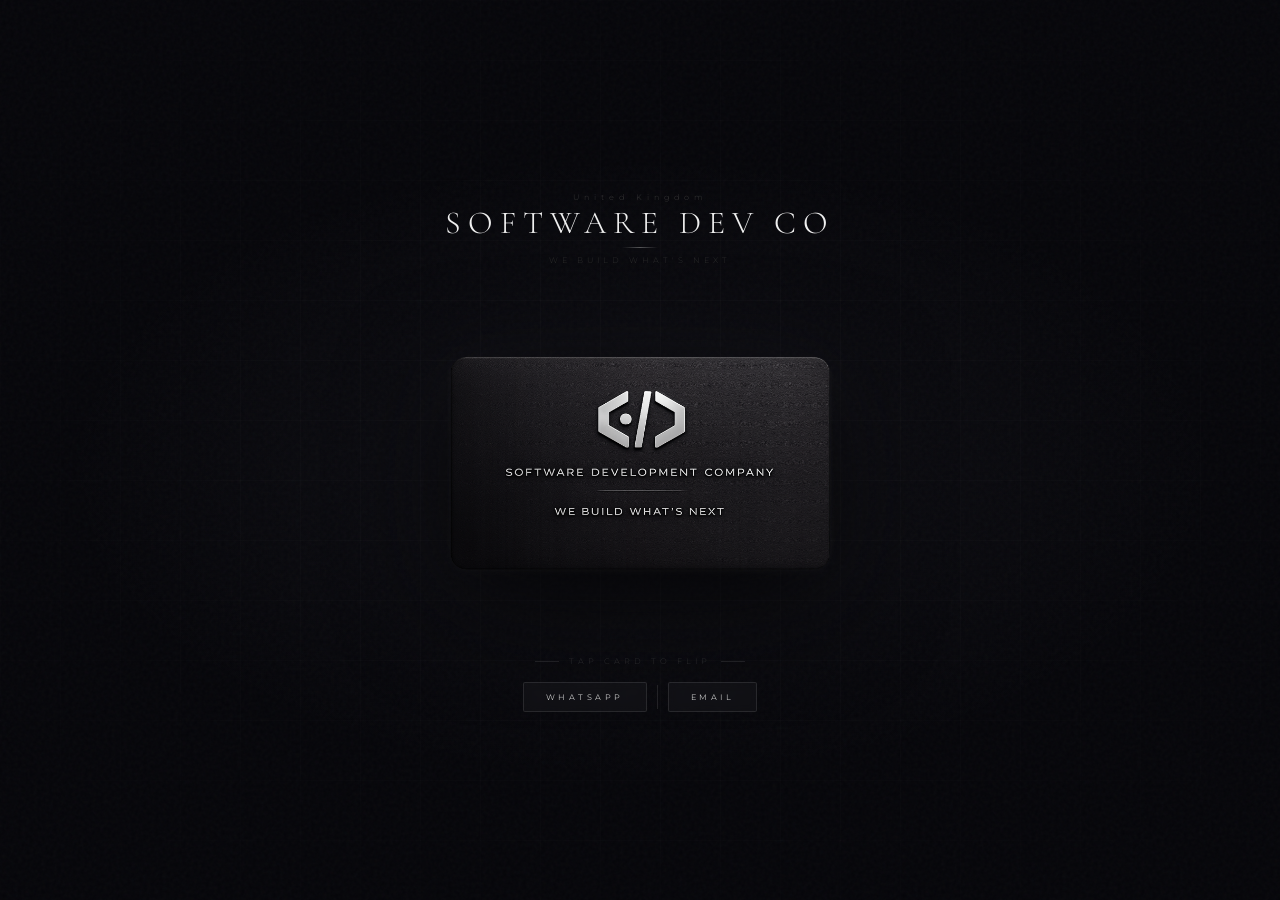
==== index.html @ ce8a11e7 "amending favicon logo" ====
<!DOCTYPE html>
<html lang="en">
<head>
<meta charset="UTF-8">
<meta name="viewport" content="width=device-width, initial-scale=1.0">
<title>Software Development Company — Luiz Pureza</title>
<link rel="icon" type="image/png" href="[data-uri]">
<link rel="preconnect" href="https://fonts.googleapis.com">
<link href="https://fonts.googleapis.com/css2?family=Cormorant+Garamond:wght@300;400;500&family=Montserrat:wght@200;300;400;500&display=swap" rel="stylesheet">

<style>
*{
  margin:0;
  padding:0;
  box-sizing:border-box;
}

:root{
  --silver:#c8c8c8;
  --silver-bright:#efefef;
  --bg:#06060a;
}

html,body{
  height:100%;
  background:var(--bg);
  color:white;
  font-family:'Montserrat',sans-serif;
  overflow:hidden;
}

body::before{
  content:'';
  position:fixed;
  inset:0;
  background-image:url("data:image/svg+xml,%3Csvg viewBox='0 0 256 256' xmlns='http://www.w3.org/2000/svg'%3E%3Cfilter id='n'%3E%3CfeTurbulence type='fractalNoise' baseFrequency='0.9' numOctaves='4' stitchTiles='stitch'/%3E%3C/filter%3E%3Crect width='100%25' height='100%25' filter='url(%23n)' opacity='1'/%3E%3C/svg%3E");
  opacity:0.032;
  pointer-events:none;
  z-index:0;
}

body::after{
  content:'';
  position:fixed;
  inset:0;
  background:radial-gradient(ellipse 65% 50% at 50% 52%, rgba(180,180,200,0.05) 0%, transparent 70%);
  pointer-events:none;
  z-index:0;
}

.grid{
  position:fixed;
  inset:0;
  z-index:0;
  background-image:
    linear-gradient(rgba(255,255,255,0.02) 1px,transparent 1px),
    linear-gradient(90deg,rgba(255,255,255,0.02) 1px,transparent 1px);
  background-size:60px 60px;
  mask-image:radial-gradient(ellipse 75% 75% at 50% 50%,black 20%,transparent 100%);
}

.wrap{
  position:relative;
  z-index:1;
  height:100vh;
  display:flex;
  flex-direction:column;
  align-items:center;
  justify-content:center;
  padding:20px 20px 16px;
}

.brand{
  display:flex;
  flex-direction:column;
  align-items:center;
  gap:5px;
  margin-bottom:18px;
}

.brand-eyebrow{
  font-size:8px;
  letter-spacing:5px;
  color:#383838;
  font-weight:300;
}

.brand-name{
  font-family:'Cormorant Garamond',serif;
  font-size:clamp(20px,3vw,32px);
  font-weight:300;
  letter-spacing:7px;
  color:var(--silver-bright);
  line-height:1;
}

.brand-rule{
  width:36px;
  height:1px;
  background:linear-gradient(90deg,transparent,rgba(200,200,200,0.4),transparent);
  margin:3px 0;
}

.brand-tagline{
  font-size:7.5px;
  letter-spacing:4px;
  color:#2e2e2e;
  font-weight:300;
}

.scene{
  width:min(86vw,540px);
  aspect-ratio:1.586/1;
  position:relative;
}

.card{
  position:relative;
  width:100%;
  height:100%;
  cursor:pointer;
  filter:drop-shadow(0 28px 55px rgba(0,0,0,.85)) drop-shadow(0 0 35px rgba(160,160,180,.06));
}

.card img{
  width:100%;
  height:100%;
  object-fit:contain;
  display:block;
  border-radius:22px;
}

.overlay{
  position:absolute;
  inset:0;
  z-index:5;
  display:none;
}

.overlay.active{
  display:block;
}

.tap{
  position:absolute;
  display:block;
  border-radius:6px;
}

.tap-phone{left:19%;top:37%;width:32%;height:10%;}
.tap-email{left:19%;top:48%;width:40%;height:10%;}
.tap-save{left:19%;top:68%;width:44%;height:11%;}

.hint{
  display:flex;
  align-items:center;
  gap:10px;
  margin-top:14px;
  opacity:0.45;
}

.hint-line{
  width:24px;
  height:1px;
  background:rgba(255,255,255,0.2);
}

.hint-text{
  font-size:7.5px;
  letter-spacing:4px;
  color:#555;
  font-weight:300;
}

.cta-row{
  display:flex;
  align-items:center;
  gap:10px;
  margin-top:16px;
}

.cta{
  display:inline-flex;
  align-items:center;
  gap:7px;
  padding:9px 22px;
  border:1px solid rgba(255,255,255,0.1);
  border-radius:2px;
  font-size:8px;
  letter-spacing:3.5px;
  color:var(--silver);
  text-decoration:none;
  font-weight:400;
  background:rgba(255,255,255,0.03);
  transition:all .3s ease;
  backdrop-filter:blur(4px);
  white-space:nowrap;
}

.cta-divider{
  width:1px;
  height:24px;
  background:rgba(255,255,255,0.1);
}

@media(max-width:480px){
  .brand-name{font-size:18px;letter-spacing:5px;}
  .brand{margin-bottom:12px;}
  .scene{width:94vw;}
  .hint,.cta-row{margin-top:10px;}
  .cta{padding:8px 15px;font-size:7.5px;}
}
</style>
</head>
<body>

<div class="grid"></div>

<div class="wrap">

  <div class="brand">
    <span class="brand-eyebrow">United Kingdom</span>
    <h1 class="brand-name">SOFTWARE DEV CO</h1>
    <div class="brand-rule"></div>
    <span class="brand-tagline">WE BUILD WHAT'S NEXT</span>
  </div>

  <div class="scene">
    <div class="card" id="card">
      <img id="cardImage" src="front.png" alt="Business Card">

      <div class="overlay" id="backOverlay">
        <a class="tap tap-phone" href="https://wa.me/447375074911" target="_blank" aria-label="WhatsApp"></a>
        <a class="tap tap-email" href="mailto:contact@softwaredevco.co.uk" aria-label="Email"></a>
        <a class="tap tap-save" href="softwaredevco.vcf" download aria-label="Save Contact"></a>
      </div>
    </div>
  </div>

  <div class="hint">
    <div class="hint-line"></div>
    <span class="hint-text">TAP CARD TO FLIP</span>
    <div class="hint-line"></div>
  </div>

  <div class="cta-row">
    <a class="cta" href="https://wa.me/447375074911" target="_blank">WHATSAPP</a>
    <div class="cta-divider"></div>
    <a class="cta" href="mailto:contact@softwaredevco.co.uk">EMAIL</a>
  </div>

</div>

<script>
const card = document.getElementById("card");
const cardImage = document.getElementById("cardImage");
const backOverlay = document.getElementById("backOverlay");

let showingFront = true;

card.addEventListener("click", function(e) {
  if (e.target.tagName.toLowerCase() === "a") return;

  if (showingFront) {
    cardImage.src = "back.png";
    backOverlay.classList.add("active");
    showingFront = false;
  } else {
    cardImage.src = "front.png";
    backOverlay.classList.remove("active");
    showingFront = true;
  }
});
</script>

</body>
</html>
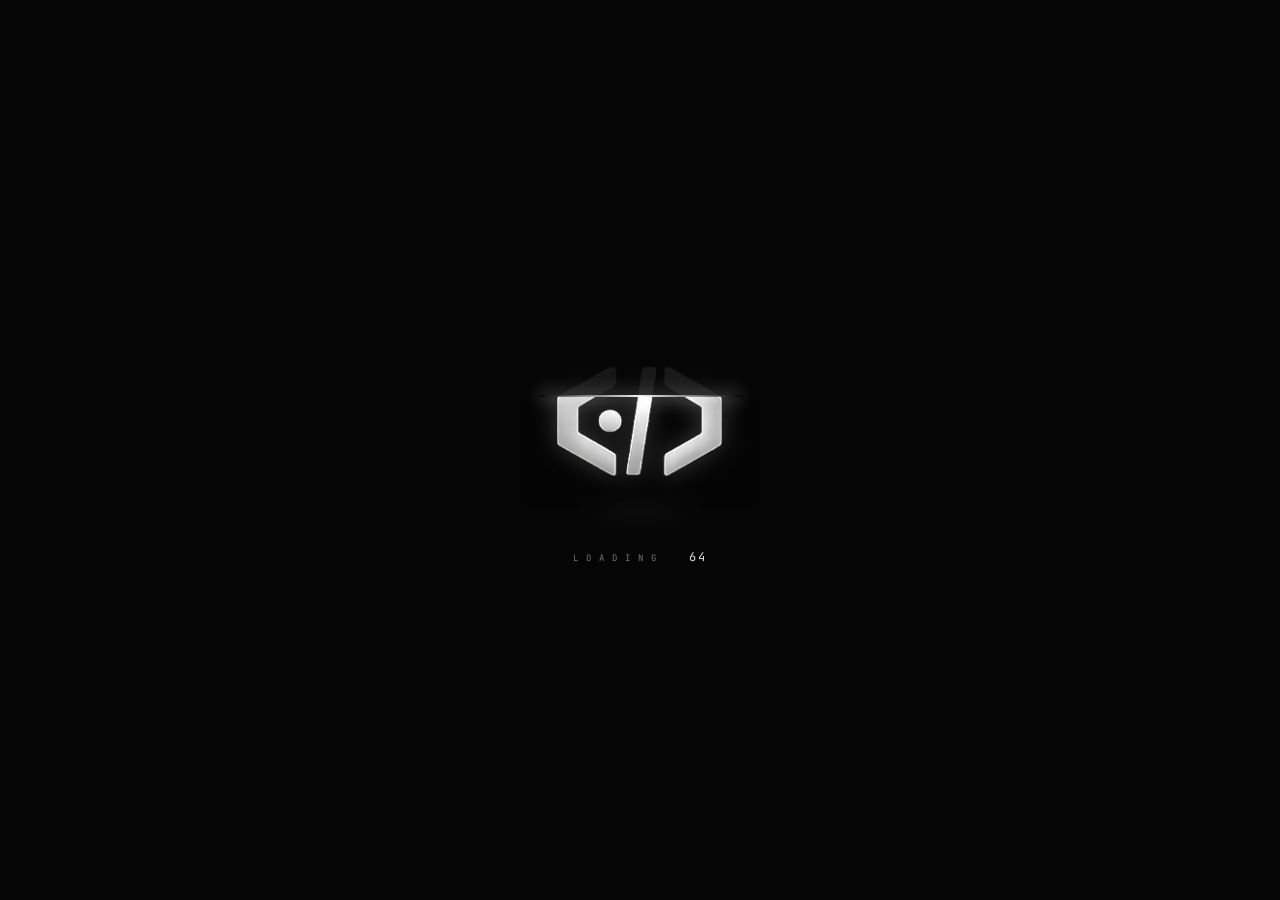
==== commit 246fec40: "removing name from top tittle" ====
--- a/index.html
+++ b/index.html
@@ -1,277 +1,104 @@
 <!DOCTYPE html>
 <html lang="en">
 <head>
-<meta charset="UTF-8">
-<meta name="viewport" content="width=device-width, initial-scale=1.0">
-<title>Software Development Company — Luiz Pureza</title>
-<link rel="icon" type="image/png" href="[data-uri]">
-<link rel="preconnect" href="https://fonts.googleapis.com">
-<link href="https://fonts.googleapis.com/css2?family=Cormorant+Garamond:wght@300;400;500&family=Montserrat:wght@200;300;400;500&display=swap" rel="stylesheet">
+  <meta charset="UTF-8" />
+  <meta name="viewport" content="width=device-width, initial-scale=1.0" />
+  <title>SoftwareDevCo — We Build What's Next</title>
+  <meta name="description" content="SoftwareDevCo is a software development studio in Havant, UK crafting web platforms, mobile apps and AI-driven products." />
 
-<style>
-*{
-  margin:0;
-  padding:0;
-  box-sizing:border-box;
-}
+  <link rel="icon" type="image/png" href="assets/logo.png" />
 
-:root{
-  --silver:#c8c8c8;
-  --silver-bright:#efefef;
-  --bg:#06060a;
-}
+  <link rel="preconnect" href="https://fonts.googleapis.com" />
+  <link rel="preconnect" href="https://fonts.gstatic.com" crossorigin />
+  <link href="https://fonts.googleapis.com/css2?family=Space+Grotesk:wght@400;500;700&family=JetBrains+Mono:wght@400;500&display=swap" rel="stylesheet" />
 
-html,body{
-  height:100%;
-  background:var(--bg);
-  color:white;
-  font-family:'Montserrat',sans-serif;
-  overflow:hidden;
-}
+  <link rel="stylesheet" href="css/style.css" />
+  <link rel="stylesheet" href="css/loader.css" />
+  <link rel="stylesheet" href="css/navigation.css" />
+  <link rel="stylesheet" href="css/responsive.css" />
+</head>
 
-body::before{
-  content:'';
-  position:fixed;
-  inset:0;
-  background-image:url("data:image/svg+xml,%3Csvg viewBox='0 0 256 256' xmlns='http://www.w3.org/2000/svg'%3E%3Cfilter id='n'%3E%3CfeTurbulence type='fractalNoise' baseFrequency='0.9' numOctaves='4' stitchTiles='stitch'/%3E%3C/filter%3E%3Crect width='100%25' height='100%25' filter='url(%23n)' opacity='1'/%3E%3C/svg%3E");
-  opacity:0.032;
-  pointer-events:none;
-  z-index:0;
-}
+<body class="is-loading">
 
-body::after{
-  content:'';
-  position:fixed;
-  inset:0;
-  background:radial-gradient(ellipse 65% 50% at 50% 52%, rgba(180,180,200,0.05) 0%, transparent 70%);
-  pointer-events:none;
-  z-index:0;
-}
+  <!-- ============ LOADER ============ -->
+  <div class="loader" id="loader" aria-hidden="true">
+    <div class="loader-center">
+      <div class="logo-loader">
+        <img src="assets/logo.png" class="logo-dim" alt="" />
 
-.grid{
-  position:fixed;
-  inset:0;
-  z-index:0;
-  background-image:
-    linear-gradient(rgba(255,255,255,0.02) 1px,transparent 1px),
-    linear-gradient(90deg,rgba(255,255,255,0.02) 1px,transparent 1px);
-  background-size:60px 60px;
-  mask-image:radial-gradient(ellipse 75% 75% at 50% 50%,black 20%,transparent 100%);
-}
+        <div class="logo-fill" id="logoFill">
+          <img src="assets/logo.png" class="logo-bright" alt="" />
+        </div>
 
-.wrap{
-  position:relative;
-  z-index:1;
-  height:100vh;
-  display:flex;
-  flex-direction:column;
-  align-items:center;
-  justify-content:center;
-  padding:20px 20px 16px;
-}
+        <div class="charge-light" id="chargeLight"></div>
+      </div>
 
-.brand{
-  display:flex;
-  flex-direction:column;
-  align-items:center;
-  gap:5px;
-  margin-bottom:18px;
-}
-
-.brand-eyebrow{
-  font-size:8px;
-  letter-spacing:5px;
-  color:#383838;
-  font-weight:300;
-}
-
-.brand-name{
-  font-family:'Cormorant Garamond',serif;
-  font-size:clamp(20px,3vw,32px);
-  font-weight:300;
-  letter-spacing:7px;
-  color:var(--silver-bright);
-  line-height:1;
-}
-
-.brand-rule{
-  width:36px;
-  height:1px;
-  background:linear-gradient(90deg,transparent,rgba(200,200,200,0.4),transparent);
-  margin:3px 0;
-}
-
-.brand-tagline{
-  font-size:7.5px;
-  letter-spacing:4px;
-  color:#2e2e2e;
-  font-weight:300;
-}
-
-.scene{
-  width:min(86vw,540px);
-  aspect-ratio:1.586/1;
-  position:relative;
-}
-
-.card{
-  position:relative;
-  width:100%;
-  height:100%;
-  cursor:pointer;
-  filter:drop-shadow(0 28px 55px rgba(0,0,0,.85)) drop-shadow(0 0 35px rgba(160,160,180,.06));
-}
-
-.card img{
-  width:100%;
-  height:100%;
-  object-fit:contain;
-  display:block;
-  border-radius:22px;
-}
-
-.overlay{
-  position:absolute;
-  inset:0;
-  z-index:5;
-  display:none;
-}
-
-.overlay.active{
-  display:block;
-}
-
-.tap{
-  position:absolute;
-  display:block;
-  border-radius:6px;
-}
-
-.tap-phone{left:19%;top:37%;width:32%;height:10%;}
-.tap-email{left:19%;top:48%;width:40%;height:10%;}
-.tap-save{left:19%;top:68%;width:44%;height:11%;}
-
-.hint{
-  display:flex;
-  align-items:center;
-  gap:10px;
-  margin-top:14px;
-  opacity:0.45;
-}
-
-.hint-line{
-  width:24px;
-  height:1px;
-  background:rgba(255,255,255,0.2);
-}
-
-.hint-text{
-  font-size:7.5px;
-  letter-spacing:4px;
-  color:#555;
-  font-weight:300;
-}
-
-.cta-row{
-  display:flex;
-  align-items:center;
-  gap:10px;
-  margin-top:16px;
-}
-
-.cta{
-  display:inline-flex;
-  align-items:center;
-  gap:7px;
-  padding:9px 22px;
-  border:1px solid rgba(255,255,255,0.1);
-  border-radius:2px;
-  font-size:8px;
-  letter-spacing:3.5px;
-  color:var(--silver);
-  text-decoration:none;
-  font-weight:400;
-  background:rgba(255,255,255,0.03);
-  transition:all .3s ease;
-  backdrop-filter:blur(4px);
-  white-space:nowrap;
-}
-
-.cta-divider{
-  width:1px;
-  height:24px;
-  background:rgba(255,255,255,0.1);
-}
-
-@media(max-width:480px){
-  .brand-name{font-size:18px;letter-spacing:5px;}
-  .brand{margin-bottom:12px;}
-  .scene{width:94vw;}
-  .hint,.cta-row{margin-top:10px;}
-  .cta{padding:8px 15px;font-size:7.5px;}
-}
-</style>
-</head>
-<body>
-
-<div class="grid"></div>
-
-<div class="wrap">
-
-  <div class="brand">
-    <span class="brand-eyebrow">United Kingdom</span>
-    <h1 class="brand-name">SOFTWARE DEV CO</h1>
-    <div class="brand-rule"></div>
-    <span class="brand-tagline">WE BUILD WHAT'S NEXT</span>
-  </div>
-
-  <div class="scene">
-    <div class="card" id="card">
-      <img id="cardImage" src="front.png" alt="Business Card">
-
-      <div class="overlay" id="backOverlay">
-        <a class="tap tap-phone" href="https://wa.me/447375074911" target="_blank" aria-label="WhatsApp"></a>
-        <a class="tap tap-email" href="mailto:contact@softwaredevco.co.uk" aria-label="Email"></a>
-        <a class="tap tap-save" href="softwaredevco.vcf" download aria-label="Save Contact"></a>
+      <div class="loader-meta">
+        <span class="loading-text">LOADING</span>
+        <span class="loading-count" id="loadingCount">00</span>
       </div>
     </div>
   </div>
 
-  <div class="hint">
-    <div class="hint-line"></div>
-    <span class="hint-text">TAP CARD TO FLIP</span>
-    <div class="hint-line"></div>
-  </div>
+  <!-- ============ NAVIGATION ============ -->
+  <header class="top-nav">
+    <nav class="nav-left">
+      <a href="#">Our Company</a>
+      <a href="#">Expertise</a>
+    </nav>
 
-  <div class="cta-row">
-    <a class="cta" href="https://wa.me/447375074911" target="_blank">WHATSAPP</a>
-    <div class="cta-divider"></div>
-    <a class="cta" href="mailto:contact@softwaredevco.co.uk">EMAIL</a>
-  </div>
+    <a href="#" class="center-logo" aria-label="SoftwareDevCo home">
+      <img src="assets/logo.png" alt="SoftwareDevCo logo" />
+    </a>
 
-</div>
+    <nav class="nav-right">
+      <a href="#">About</a>
+      <a href="#" class="start-project">Start a Project <span aria-hidden="true">&#8599;</span></a>
+    </nav>
+  </header>
 
-<script>
-const card = document.getElementById("card");
-const cardImage = document.getElementById("cardImage");
-const backOverlay = document.getElementById("backOverlay");
+  <!-- ============ HERO ============ -->
+  <main class="hero">
+    <div class="grid-lines" aria-hidden="true"></div>
+    <div class="curve curve-one" aria-hidden="true"></div>
+    <div class="curve curve-two" aria-hidden="true"></div>
 
-let showingFront = true;
+    <div class="hero-inner">
+      <p class="hero-eyebrow reveal" style="--d: 0s">
+        Software Development Company &mdash; Havant, UK
+      </p>
 
-card.addEventListener("click", function(e) {
-  if (e.target.tagName.toLowerCase() === "a") return;
+      <h1 class="hero-title">
+        <span class="line reveal" style="--d: 0.08s">We build</span>
+        <span class="line reveal" style="--d: 0.18s">
+          <span class="rotator" id="rotator">
+            <span class="rotator-word is-active">what's next.</span>
+            <span class="rotator-word">web platforms.</span>
+            <span class="rotator-word">mobile apps.</span>
+            <span class="rotator-word">AI solutions.</span>
+          </span>
+        </span>
+      </h1>
 
-  if (showingFront) {
-    cardImage.src = "back.png";
-    backOverlay.classList.add("active");
-    showingFront = false;
-  } else {
-    cardImage.src = "front.png";
-    backOverlay.classList.remove("active");
-    showingFront = true;
-  }
-});
-</script>
+      <p class="hero-sub reveal" style="--d: 0.3s">
+        SoftwareDevCo partners with startups and growing businesses to design,
+        engineer and ship digital products &mdash; from first prototype to production.
+      </p>
 
+      <div class="hero-actions reveal" style="--d: 0.42s">
+        <a href="mailto:contact@softwaredevco.co.uk" class="btn-primary">
+          Start a project <span aria-hidden="true">&#8599;</span>
+        </a>
+        <a href="#" class="btn-ghost">See our expertise</a>
+      </div>
+    </div>
+
+    <div class="hero-footer reveal" style="--d: 0.55s">
+      <span class="mono-tag">CONTACT@SOFTWAREDEVCO.CO.UK</span>
+      <span class="mono-tag mono-tag-right">HAVANT &middot; UNITED KINGDOM</span>
+    </div>
+  </main>
+
+  <script src="js/main.js"></script>
 </body>
 </html>
--- a/css/style.css
+++ b/css/style.css
@@ -0,0 +1,281 @@
+/* ============================================================
+   SoftwareDevCo — base styles
+   Palette: engineered chrome-on-black, matching the metal cards
+   ============================================================ */
+
+:root {
+  --bg: #050505;
+  --ink: #ededed;
+  --ink-dim: rgba(237, 237, 237, 0.55);
+  --line: rgba(255, 255, 255, 0.12);
+  --chrome-hi: #ffffff;
+  --chrome-mid: #b9bcc2;
+  --chrome-lo: #6f7278;
+
+  --font-display: "Space Grotesk", Arial, sans-serif;
+  --font-mono: "JetBrains Mono", "Courier New", monospace;
+}
+
+* {
+  margin: 0;
+  padding: 0;
+  box-sizing: border-box;
+}
+
+html,
+body {
+  width: 100%;
+  min-height: 100%;
+  background: var(--bg);
+  color: var(--ink);
+  font-family: var(--font-display);
+  overflow-x: hidden;
+}
+
+/* Lock scroll while the loader is up */
+body.is-loading {
+  overflow: hidden;
+}
+
+::selection {
+  background: rgba(255, 255, 255, 0.9);
+  color: #050505;
+}
+
+/* ============ HERO ============ */
+
+.hero {
+  position: relative;
+  width: 100%;
+  min-height: 100vh;
+  min-height: 100svh;
+  background:
+    radial-gradient(1200px 600px at 70% -10%, rgba(255, 255, 255, 0.05), transparent 60%),
+    var(--bg);
+  overflow: hidden;
+  display: flex;
+  align-items: center;
+}
+
+.grid-lines {
+  position: absolute;
+  inset: 0;
+  background-image:
+    linear-gradient(var(--line) 1px, transparent 1px),
+    linear-gradient(90deg, var(--line) 1px, transparent 1px);
+  background-size: 25vw 25vh;
+  opacity: 0.18;
+  -webkit-mask-image: radial-gradient(ellipse at 50% 40%, black 30%, transparent 85%);
+  mask-image: radial-gradient(ellipse at 50% 40%, black 30%, transparent 85%);
+}
+
+.curve {
+  position: absolute;
+  border: 1px solid rgba(255, 255, 255, 0.14);
+  border-radius: 50%;
+  pointer-events: none;
+  opacity: 0.35;
+}
+
+.curve-one {
+  width: 720px;
+  height: 720px;
+  top: -360px;
+  right: -280px;
+}
+
+.curve-two {
+  width: 1100px;
+  height: 1100px;
+  bottom: -720px;
+  right: 230px;
+}
+
+/* ============ HERO CONTENT ============ */
+
+.hero-inner {
+  position: relative;
+  z-index: 5;
+  width: 100%;
+  max-width: 1120px;
+  margin: 0 auto;
+  padding: 140px 54px 120px;
+}
+
+.hero-eyebrow {
+  font-family: var(--font-mono);
+  font-size: 11px;
+  letter-spacing: 4px;
+  text-transform: uppercase;
+  color: var(--ink-dim);
+  margin-bottom: 28px;
+}
+
+.hero-title {
+  font-weight: 700;
+  font-size: clamp(44px, 8.5vw, 108px);
+  line-height: 1.02;
+  letter-spacing: -0.02em;
+  text-transform: none;
+}
+
+.hero-title .line {
+  display: block;
+}
+
+/* Chrome sheen on the headline — echoes the brushed-metal logo */
+.hero-title .line,
+.rotator-word {
+  background: linear-gradient(
+    180deg,
+    var(--chrome-hi) 0%,
+    var(--chrome-mid) 55%,
+    var(--chrome-lo) 100%
+  );
+  -webkit-background-clip: text;
+  background-clip: text;
+  -webkit-text-fill-color: transparent;
+  color: transparent;
+}
+
+/* Rotating word */
+.rotator {
+  position: relative;
+  display: inline-block;
+  vertical-align: top;
+}
+
+.rotator-word {
+  display: inline-block;
+  opacity: 0;
+  transform: translateY(0.35em);
+  transition: opacity 0.5s ease, transform 0.5s cubic-bezier(0.2, 0.7, 0.2, 1);
+  position: absolute;
+  left: 0;
+  top: 0;
+  white-space: nowrap;
+}
+
+.rotator-word.is-active {
+  position: relative;
+  opacity: 1;
+  transform: translateY(0);
+}
+
+.hero-sub {
+  max-width: 560px;
+  margin-top: 34px;
+  font-size: 17px;
+  line-height: 1.65;
+  color: var(--ink-dim);
+}
+
+/* ============ ACTIONS ============ */
+
+.hero-actions {
+  display: flex;
+  align-items: center;
+  gap: 28px;
+  margin-top: 44px;
+  flex-wrap: wrap;
+}
+
+.btn-primary,
+.btn-ghost {
+  font-family: var(--font-display);
+  font-weight: 500;
+  font-size: 13px;
+  letter-spacing: 1.6px;
+  text-transform: uppercase;
+  text-decoration: none;
+  display: inline-flex;
+  align-items: center;
+  gap: 12px;
+}
+
+.btn-primary {
+  color: #050505;
+  background: linear-gradient(180deg, #ffffff, #c9ccd2);
+  padding: 16px 28px;
+  border-radius: 999px;
+  transition: transform 0.3s ease, box-shadow 0.3s ease;
+  box-shadow: 0 0 0 rgba(255, 255, 255, 0);
+}
+
+.btn-primary:hover {
+  transform: translateY(-2px);
+  box-shadow: 0 8px 30px rgba(255, 255, 255, 0.18);
+}
+
+.btn-primary span {
+  transition: transform 0.3s ease;
+}
+
+.btn-primary:hover span {
+  transform: translate(3px, -3px);
+}
+
+.btn-ghost {
+  color: var(--ink);
+  padding: 16px 4px;
+  border-bottom: 1px solid var(--line);
+  transition: border-color 0.3s ease, color 0.3s ease;
+}
+
+.btn-ghost:hover {
+  border-color: rgba(255, 255, 255, 0.6);
+}
+
+/* ============ HERO FOOTER ============ */
+
+.hero-footer {
+  position: absolute;
+  left: 0;
+  right: 0;
+  bottom: 0;
+  z-index: 5;
+  display: flex;
+  justify-content: space-between;
+  padding: 0 54px 34px;
+}
+
+.mono-tag {
+  font-family: var(--font-mono);
+  font-size: 10px;
+  letter-spacing: 3px;
+  color: rgba(255, 255, 255, 0.35);
+}
+
+/* ============ REVEAL ANIMATION (after loader) ============ */
+
+.reveal {
+  opacity: 0;
+  transform: translateY(26px);
+}
+
+body.is-ready .reveal {
+  animation: revealUp 0.9s cubic-bezier(0.2, 0.7, 0.2, 1) forwards;
+  animation-delay: var(--d, 0s);
+}
+
+@keyframes revealUp {
+  to {
+    opacity: 1;
+    transform: translateY(0);
+  }
+}
+
+@media (prefers-reduced-motion: reduce) {
+  .reveal {
+    opacity: 1;
+    transform: none;
+  }
+
+  body.is-ready .reveal {
+    animation: none;
+  }
+
+  .rotator-word {
+    transition: none;
+  }
+}
--- a/css/loader.css
+++ b/css/loader.css
@@ -0,0 +1,197 @@
+/* ============================================================
+   Loader — the logo "charges up" from bottom to top,
+   driven by js/main.js, then the whole screen lifts away.
+   ============================================================ */
+
+.loader {
+  position: fixed;
+  inset: 0;
+  z-index: 100;
+  background: #050505;
+  display: flex;
+  align-items: center;
+  justify-content: center;
+  transition: transform 0.9s cubic-bezier(0.77, 0, 0.18, 1);
+  will-change: transform;
+}
+
+/* Exit: the loader wipes upward to reveal the page */
+.loader.is-done {
+  transform: translateY(-100%);
+}
+
+.loader.is-hidden {
+  display: none;
+}
+
+.loader-center {
+  display: flex;
+  align-items: center;
+  justify-content: center;
+  flex-direction: column;
+  transition: transform 0.9s cubic-bezier(0.77, 0, 0.18, 1), opacity 0.5s ease;
+}
+
+/* Content drifts down slightly as the panel lifts — adds depth */
+.loader.is-done .loader-center {
+  transform: translateY(60px);
+  opacity: 0;
+}
+
+/* ============ LOGO ============ */
+
+.logo-loader {
+  position: relative;
+  width: clamp(150px, 18vw, 240px);
+  aspect-ratio: 237 / 180;
+}
+
+.logo-loader img {
+  position: absolute;
+  inset: 0;
+  width: 100%;
+  height: 100%;
+  object-fit: contain;
+  -webkit-user-select: none;
+  user-select: none;
+  pointer-events: none;
+}
+
+/* Dark base logo — the "empty battery" */
+.logo-dim {
+  opacity: 0.16;
+  filter: brightness(0.5) grayscale(1);
+}
+
+/* Bright logo, revealed bottom-to-top via clip-path set from JS */
+.logo-fill {
+  position: absolute;
+  inset: 0;
+  overflow: hidden;
+  clip-path: inset(100% 0 0 0);
+  will-change: clip-path;
+}
+
+.logo-bright {
+  filter:
+    brightness(1.15)
+    contrast(1.08)
+    drop-shadow(0 0 12px rgba(255, 255, 255, 0.22))
+    drop-shadow(0 22px 32px rgba(0, 0, 0, 0.9));
+}
+
+/* Fully charged: a quick bright pulse before the reveal */
+.loader.is-charged .logo-bright {
+  animation: chargedPulse 0.55s ease;
+}
+
+@keyframes chargedPulse {
+  0% {
+    filter:
+      brightness(1.15)
+      drop-shadow(0 0 12px rgba(255, 255, 255, 0.22));
+  }
+
+  40% {
+    filter:
+      brightness(1.7)
+      drop-shadow(0 0 34px rgba(255, 255, 255, 0.65));
+  }
+
+  100% {
+    filter:
+      brightness(1.15)
+      drop-shadow(0 0 12px rgba(255, 255, 255, 0.22));
+  }
+}
+
+/* Thin light line riding the top of the charge level (JS-positioned) */
+.charge-light {
+  position: absolute;
+  left: 6%;
+  right: 6%;
+  bottom: 0;
+  height: 2px;
+  background: linear-gradient(
+    90deg,
+    transparent,
+    rgba(255, 255, 255, 0.95),
+    transparent
+  );
+  box-shadow:
+    0 0 16px rgba(255, 255, 255, 0.9),
+    0 0 34px rgba(255, 255, 255, 0.45);
+  opacity: 0;
+  will-change: bottom, opacity;
+}
+
+/* Soft glow under the logo, grows with charge (JS sets --charge) */
+.logo-loader::after {
+  content: "";
+  position: absolute;
+  left: 18%;
+  right: 18%;
+  bottom: -10px;
+  height: 18px;
+  background: radial-gradient(
+    ellipse,
+    rgba(255, 255, 255, 0.25),
+    transparent 70%
+  );
+  filter: blur(12px);
+  opacity: calc(var(--charge, 0) * 0.6);
+}
+
+/* ============ LOADING TEXT + COUNTER ============ */
+
+.loader-meta {
+  display: flex;
+  align-items: baseline;
+  gap: 22px;
+  margin-top: 40px;
+}
+
+.loading-text {
+  font-family: var(--font-mono, monospace);
+  font-size: 9px;
+  letter-spacing: 8px;
+  color: rgba(255, 255, 255, 0.45);
+  animation: loadingPulse 2s ease-in-out infinite;
+}
+
+.loading-count {
+  font-family: var(--font-mono, monospace);
+  font-size: 12px;
+  letter-spacing: 2px;
+  color: rgba(255, 255, 255, 0.85);
+  min-width: 3ch;
+  text-align: right;
+  font-variant-numeric: tabular-nums;
+}
+
+@keyframes loadingPulse {
+  0%, 100% {
+    opacity: 0.35;
+  }
+
+  50% {
+    opacity: 0.85;
+  }
+}
+
+/* ============ REDUCED MOTION ============ */
+
+@media (prefers-reduced-motion: reduce) {
+  .loader {
+    transition: opacity 0.3s ease;
+  }
+
+  .loader.is-done {
+    transform: none;
+    opacity: 0;
+  }
+
+  .loading-text {
+    animation: none;
+  }
+}
--- a/css/navigation.css
+++ b/css/navigation.css
@@ -0,0 +1,105 @@
+/* ============================================================
+   Fixed top navigation
+   ============================================================ */
+
+.top-nav {
+  position: fixed;
+  top: 0;
+  left: 0;
+  width: 100%;
+  height: 82px;
+  z-index: 20;
+  display: grid;
+  grid-template-columns: 1fr auto 1fr;
+  align-items: center;
+  padding: 0 54px;
+
+  /* Hidden until the loader finishes */
+  opacity: 0;
+  transform: translateY(-12px);
+  transition: opacity 0.8s ease 0.15s, transform 0.8s cubic-bezier(0.2, 0.7, 0.2, 1) 0.15s;
+}
+
+body.is-ready .top-nav {
+  opacity: 1;
+  transform: translateY(0);
+}
+
+.nav-left,
+.nav-right {
+  display: flex;
+  align-items: center;
+  gap: 56px;
+}
+
+.nav-right {
+  justify-content: flex-end;
+}
+
+.top-nav a {
+  color: white;
+  text-decoration: none;
+  text-transform: uppercase;
+  font-size: 11px;
+  letter-spacing: 1.7px;
+  font-weight: 700;
+  position: relative;
+  transition: opacity 0.3s ease;
+}
+
+.top-nav a:hover {
+  opacity: 0.7;
+}
+
+/* Underline sweep on hover */
+.nav-left a::after,
+.nav-right a:not(.start-project)::after {
+  content: "";
+  position: absolute;
+  left: 0;
+  bottom: -6px;
+  width: 100%;
+  height: 1px;
+  background: rgba(255, 255, 255, 0.7);
+  transform: scaleX(0);
+  transform-origin: right;
+  transition: transform 0.35s cubic-bezier(0.2, 0.7, 0.2, 1);
+}
+
+.nav-left a:hover::after,
+.nav-right a:not(.start-project):hover::after {
+  transform: scaleX(1);
+  transform-origin: left;
+}
+
+.center-logo img {
+  width: 58px;
+  display: block;
+  transition: transform 0.35s ease, filter 0.35s ease;
+}
+
+.center-logo:hover img {
+  transform: scale(1.06);
+  filter: drop-shadow(0 0 10px rgba(255, 255, 255, 0.35));
+}
+
+.start-project {
+  display: flex;
+  align-items: center;
+  gap: 12px;
+}
+
+.start-project span {
+  transition: transform 0.3s ease;
+}
+
+.start-project:hover span {
+  transform: translate(4px, -4px);
+}
+
+@media (prefers-reduced-motion: reduce) {
+  .top-nav {
+    transition: opacity 0.3s ease;
+    transform: none;
+  }
+}
--- a/css/responsive.css
+++ b/css/responsive.css
@@ -0,0 +1,106 @@
+/* ============================================================
+   Responsive
+   ============================================================ */
+
+@media (max-width: 800px) {
+  .top-nav {
+    height: 72px;
+    padding: 0 20px;
+  }
+
+  .nav-left {
+    gap: 20px;
+  }
+
+  /* Slim the nav down on small screens */
+  .nav-left a:nth-child(2),
+  .nav-right a:first-child {
+    display: none;
+  }
+
+  .top-nav a {
+    font-size: 9px;
+    letter-spacing: 1.1px;
+  }
+
+  .center-logo img {
+    width: 46px;
+  }
+
+  /* Loader */
+  .logo-loader {
+    width: 170px;
+  }
+
+  .loading-text {
+    font-size: 8px;
+    letter-spacing: 6px;
+  }
+
+  .loading-count {
+    font-size: 11px;
+  }
+
+  /* Hero */
+  .hero-inner {
+    padding: 120px 24px 140px;
+  }
+
+  .hero-eyebrow {
+    font-size: 9px;
+    letter-spacing: 3px;
+    margin-bottom: 20px;
+  }
+
+  .hero-sub {
+    font-size: 15px;
+    margin-top: 26px;
+  }
+
+  .hero-actions {
+    gap: 18px;
+    margin-top: 34px;
+  }
+
+  .btn-primary {
+    padding: 14px 22px;
+    font-size: 11px;
+  }
+
+  .btn-ghost {
+    font-size: 11px;
+  }
+
+  .hero-footer {
+    padding: 0 24px 22px;
+    flex-direction: column;
+    gap: 8px;
+  }
+
+  .mono-tag {
+    font-size: 8px;
+    letter-spacing: 2px;
+  }
+
+  .mono-tag-right {
+    text-align: left;
+  }
+
+  .grid-lines {
+    background-size: 33vw 20vh;
+  }
+
+  .curve-one {
+    width: 420px;
+    height: 420px;
+    top: -220px;
+    right: -200px;
+  }
+
+  .curve-two {
+    width: 640px;
+    height: 640px;
+    bottom: -440px;
+    right: -80px;
+  }
+}
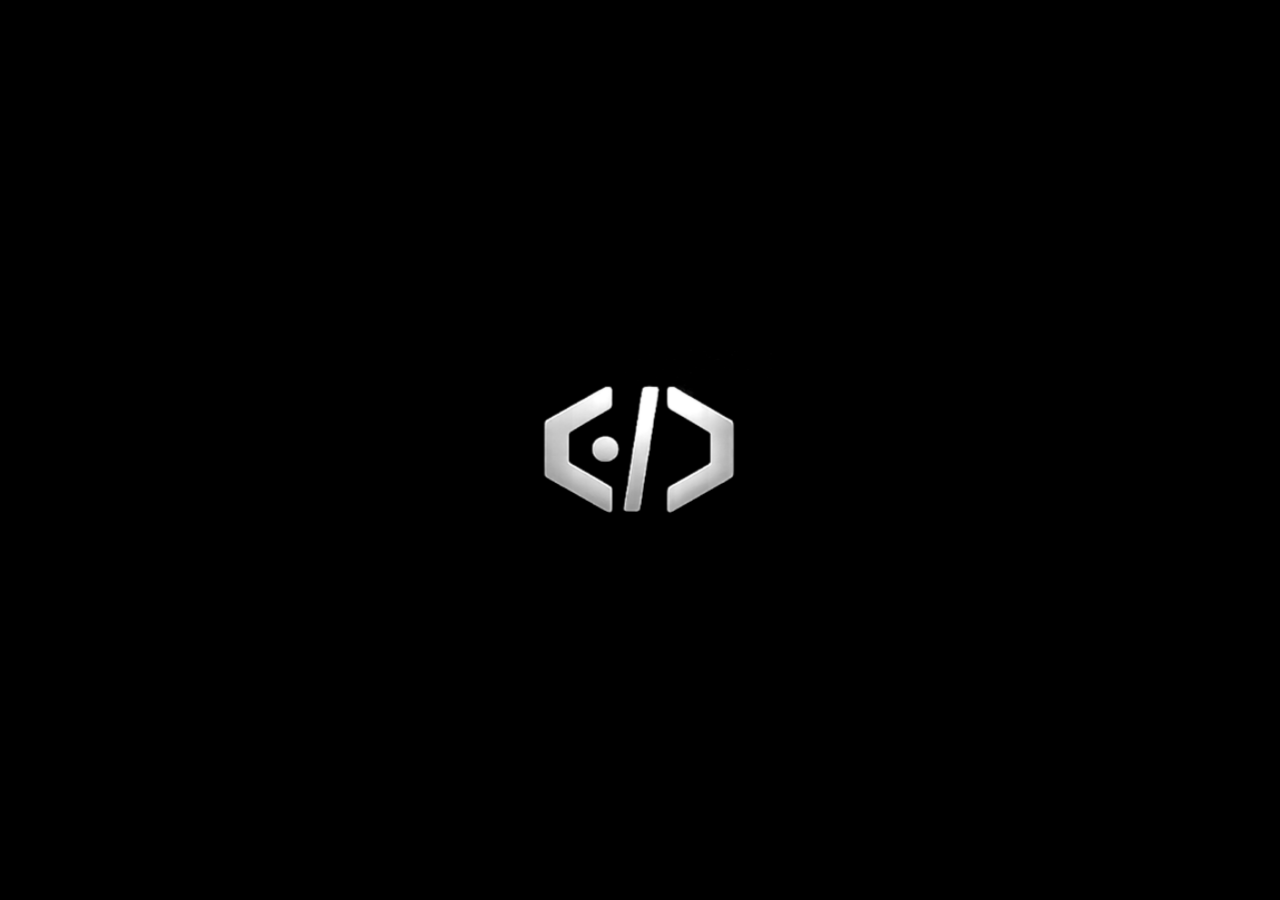
==== commit b534adf2: "logo now loads correctly and landing page appears" ====
--- a/index.html
+++ b/index.html
@@ -1,104 +1,206 @@
 <!DOCTYPE html>
 <html lang="en">
+
 <head>
-  <meta charset="UTF-8" />
-  <meta name="viewport" content="width=device-width, initial-scale=1.0" />
-  <title>SoftwareDevCo — We Build What's Next</title>
-  <meta name="description" content="SoftwareDevCo is a software development studio in Havant, UK crafting web platforms, mobile apps and AI-driven products." />
-
-  <link rel="icon" type="image/png" href="assets/logo.png" />
-
-  <link rel="preconnect" href="https://fonts.googleapis.com" />
-  <link rel="preconnect" href="https://fonts.gstatic.com" crossorigin />
-  <link href="https://fonts.googleapis.com/css2?family=Space+Grotesk:wght@400;500;700&family=JetBrains+Mono:wght@400;500&display=swap" rel="stylesheet" />
-
-  <link rel="stylesheet" href="css/style.css" />
-  <link rel="stylesheet" href="css/loader.css" />
-  <link rel="stylesheet" href="css/navigation.css" />
-  <link rel="stylesheet" href="css/responsive.css" />
+  <meta charset="UTF-8">
+
+  <meta
+    name="viewport"
+    content="width=device-width, initial-scale=1.0"
+  >
+
+  <title>SoftwareDevCo</title>
+
+  <meta
+    name="description"
+    content="SoftwareDevCo builds modern software, automation and digital solutions."
+  >
+
+  <link
+    rel="preconnect"
+    href="https://fonts.googleapis.com"
+  >
+
+  <link
+    rel="preconnect"
+    href="https://fonts.gstatic.com"
+    crossorigin
+  >
+
+  <link
+    href="https://fonts.googleapis.com/css2?family=JetBrains+Mono:wght@400;500&family=Space+Grotesk:wght@400;500;600;700&display=swap"
+    rel="stylesheet"
+  >
+
+  <link rel="stylesheet" href="./css/style.css">
+  <link rel="stylesheet" href="./css/loader.css">
+  <link rel="stylesheet" href="./css/navigation.css">
+  <link rel="stylesheet" href="./css/responsive.css">
 </head>
 
 <body class="is-loading">
 
-  <!-- ============ LOADER ============ -->
-  <div class="loader" id="loader" aria-hidden="true">
-    <div class="loader-center">
-      <div class="logo-loader">
-        <img src="assets/logo.png" class="logo-dim" alt="" />
-
-        <div class="logo-fill" id="logoFill">
-          <img src="assets/logo.png" class="logo-bright" alt="" />
+  <!-- Logo loading screen -->
+  <div
+    class="site-loader"
+    id="loader"
+    aria-label="Loading SoftwareDevCo"
+  >
+
+    <div class="loader-logo-shell">
+
+      <!-- Dark, unpowered logo -->
+      <img
+        src="./assets/logo.png"
+        class="loader-logo loader-logo-base"
+        alt=""
+        aria-hidden="true"
+      >
+
+      <!-- Metallic logo filling internally -->
+      <div class="loader-fill">
+
+        <img
+          src="./assets/logo.png"
+          class="loader-logo loader-logo-metal"
+          alt="SoftwareDevCo"
+        >
+
+      </div>
+
+      <!-- Internal metallic highlight -->
+      <div
+        class="loader-energy"
+        aria-hidden="true"
+      ></div>
+
+    </div>
+
+  </div>
+
+
+  <!-- Main website -->
+  <main class="site" id="site">
+
+    <header class="top-nav">
+
+      <nav
+        class="nav-left"
+        aria-label="Primary navigation"
+      >
+        <a href="#company">Our Company</a>
+        <a href="#expertise">Expertise</a>
+      </nav>
+
+      <a
+        href="#company"
+        class="center-logo"
+        id="navLogo"
+        aria-label="SoftwareDevCo home"
+      >
+        <img
+          src="./assets/logo.png"
+          alt="SoftwareDevCo"
+        >
+      </a>
+
+      <nav
+        class="nav-right"
+        aria-label="Project navigation"
+      >
+        <a
+          href="#start-project"
+          class="start-project"
+        >
+          Start a Project
+          <span aria-hidden="true">↗</span>
+        </a>
+      </nav>
+
+    </header>
+
+
+    <section
+      class="hero"
+      id="company"
+    >
+
+      <div
+        class="grid-lines"
+        aria-hidden="true"
+      ></div>
+
+      <div
+        class="curve curve-one"
+        aria-hidden="true"
+      ></div>
+
+      <div
+        class="curve curve-two"
+        aria-hidden="true"
+      ></div>
+
+      <div class="hero-inner">
+
+        <h1
+          class="hero-title reveal"
+          style="--d: 0.2s;"
+        >
+          <span class="line">Engineering</span>
+          <span class="line">what comes next.</span>
+        </h1>
+
+        <p
+          class="hero-sub reveal"
+          style="--d: 0.35s;"
+        >
+          Modern software, automation and digital solutions engineered
+          for organisations ready to move forward.
+        </p>
+
+        <div
+          class="hero-actions reveal"
+          style="--d: 0.5s;"
+        >
+
+          <a
+            href="#start-project"
+            class="btn-primary"
+          >
+            Start a Project
+            <span aria-hidden="true">↗</span>
+          </a>
+
+          <a
+            href="#expertise"
+            class="btn-ghost"
+          >
+            Our Expertise
+          </a>
+
         </div>
 
-        <div class="charge-light" id="chargeLight"></div>
       </div>
 
-      <div class="loader-meta">
-        <span class="loading-text">LOADING</span>
-        <span class="loading-count" id="loadingCount">00</span>
+      <div
+        class="hero-footer reveal"
+        style="--d: 0.65s;"
+      >
+<!--        <span class="mono-tag">-->
+<!--          Software Development-->
+<!--        </span>-->
+
+        <span class="mono-tag">
+          We Build What's Next
+        </span>
       </div>
-    </div>
-  </div>
-
-  <!-- ============ NAVIGATION ============ -->
-  <header class="top-nav">
-    <nav class="nav-left">
-      <a href="#">Our Company</a>
-      <a href="#">Expertise</a>
-    </nav>
-
-    <a href="#" class="center-logo" aria-label="SoftwareDevCo home">
-      <img src="assets/logo.png" alt="SoftwareDevCo logo" />
-    </a>
-
-    <nav class="nav-right">
-      <a href="#">About</a>
-      <a href="#" class="start-project">Start a Project <span aria-hidden="true">&#8599;</span></a>
-    </nav>
-  </header>
-
-  <!-- ============ HERO ============ -->
-  <main class="hero">
-    <div class="grid-lines" aria-hidden="true"></div>
-    <div class="curve curve-one" aria-hidden="true"></div>
-    <div class="curve curve-two" aria-hidden="true"></div>
-
-    <div class="hero-inner">
-      <p class="hero-eyebrow reveal" style="--d: 0s">
-        Software Development Company &mdash; Havant, UK
-      </p>
-
-      <h1 class="hero-title">
-        <span class="line reveal" style="--d: 0.08s">We build</span>
-        <span class="line reveal" style="--d: 0.18s">
-          <span class="rotator" id="rotator">
-            <span class="rotator-word is-active">what's next.</span>
-            <span class="rotator-word">web platforms.</span>
-            <span class="rotator-word">mobile apps.</span>
-            <span class="rotator-word">AI solutions.</span>
-          </span>
-        </span>
-      </h1>
-
-      <p class="hero-sub reveal" style="--d: 0.3s">
-        SoftwareDevCo partners with startups and growing businesses to design,
-        engineer and ship digital products &mdash; from first prototype to production.
-      </p>
-
-      <div class="hero-actions reveal" style="--d: 0.42s">
-        <a href="mailto:contact@softwaredevco.co.uk" class="btn-primary">
-          Start a project <span aria-hidden="true">&#8599;</span>
-        </a>
-        <a href="#" class="btn-ghost">See our expertise</a>
-      </div>
-    </div>
-
-    <div class="hero-footer reveal" style="--d: 0.55s">
-      <span class="mono-tag">CONTACT@SOFTWAREDEVCO.CO.UK</span>
-      <span class="mono-tag mono-tag-right">HAVANT &middot; UNITED KINGDOM</span>
-    </div>
+
+    </section>
+
   </main>
 
-  <script src="js/main.js"></script>
+  <script src="./js/main.js"></script>
+
 </body>
+
 </html>
--- a/css/loader.css
+++ b/css/loader.css
@@ -1,197 +1,293 @@
 /* ============================================================
-   Loader — the logo "charges up" from bottom to top,
-   driven by js/main.js, then the whole screen lifts away.
-   ============================================================ */
-
-.loader {
+   SoftwareDevCo — Logo Charge and Navigation Transition
+
+   Sequence:
+   1. Metallic logo charges internally from bottom to top.
+   2. Completed logo pauses.
+   3. Logo shrinks and moves into the centred navigation.
+   4. Loader fades away.
+   ============================================================ */
+
+.site-loader {
   position: fixed;
   inset: 0;
-  z-index: 100;
-  background: #050505;
-  display: flex;
-  align-items: center;
-  justify-content: center;
-  transition: transform 0.9s cubic-bezier(0.77, 0, 0.18, 1);
-  will-change: transform;
-}
-
-/* Exit: the loader wipes upward to reveal the page */
-.loader.is-done {
-  transform: translateY(-100%);
-}
-
-.loader.is-hidden {
-  display: none;
-}
-
-.loader-center {
-  display: flex;
-  align-items: center;
-  justify-content: center;
-  flex-direction: column;
-  transition: transform 0.9s cubic-bezier(0.77, 0, 0.18, 1), opacity 0.5s ease;
-}
-
-/* Content drifts down slightly as the panel lifts — adds depth */
-.loader.is-done .loader-center {
-  transform: translateY(60px);
+  z-index: 9999;
+
+  display: grid;
+  place-items: center;
+
+  width: 100%;
+  min-height: 100vh;
+  min-height: 100svh;
+
+  overflow: hidden;
+
+  background: #000000;
+
+  opacity: 1;
+  visibility: visible;
+
+  transition:
+    opacity 0.85s cubic-bezier(0.4, 0, 0.2, 1),
+    visibility 0.85s;
+}
+
+.site-loader.loader-complete {
   opacity: 0;
-}
-
-/* ============ LOGO ============ */
-
-.logo-loader {
-  position: relative;
-  width: clamp(150px, 18vw, 240px);
-  aspect-ratio: 237 / 180;
-}
-
-.logo-loader img {
+  visibility: hidden;
+  pointer-events: none;
+}
+
+/* ============================================================
+   LOGO STAGE
+   ============================================================ */
+
+.loader-logo-shell {
+  position: fixed;
+
+  top: 50%;
+  left: 50%;
+
+  z-index: 2;
+
+  width: clamp(200px, 21vw, 320px);
+  aspect-ratio: 1.34 / 1;
+
+  transform: translate(-50%, -50%) scale(1);
+
+  transform-origin: center;
+
+  isolation: isolate;
+
+  will-change:
+    top,
+    left,
+    width,
+    transform,
+    opacity;
+
+  animation:
+    loaderLogoEntrance
+    0.85s
+    cubic-bezier(0.16, 1, 0.3, 1)
+    both;
+
+  transition:
+    top 1.2s cubic-bezier(0.76, 0, 0.24, 1),
+    left 1.2s cubic-bezier(0.76, 0, 0.24, 1),
+    width 1.2s cubic-bezier(0.76, 0, 0.24, 1),
+    transform 1.2s cubic-bezier(0.76, 0, 0.24, 1);
+}
+
+/*
+  JavaScript applies the final position dynamically, but this class
+  tells the browser the movement phase has begun.
+*/
+.loader-logo-shell.is-moving {
+  animation: none;
+}
+
+/* Both copies remain perfectly overlaid */
+.loader-logo {
   position: absolute;
   inset: 0;
+
+  display: block;
+
   width: 100%;
   height: 100%;
+
   object-fit: contain;
-  -webkit-user-select: none;
+
   user-select: none;
   pointer-events: none;
 }
 
-/* Dark base logo — the "empty battery" */
-.logo-dim {
-  opacity: 0.16;
-  filter: brightness(0.5) grayscale(1);
-}
-
-/* Bright logo, revealed bottom-to-top via clip-path set from JS */
-.logo-fill {
+/* ============================================================
+   UNPOWERED LOGO
+   ============================================================ */
+
+.loader-logo-base {
+  z-index: 1;
+
+  opacity: 0.26;
+
+  filter:
+    grayscale(1)
+    brightness(0.13)
+    contrast(1.65);
+}
+
+/* ============================================================
+   METALLIC FILL
+   ============================================================ */
+
+.loader-fill {
   position: absolute;
   inset: 0;
+
+  z-index: 2;
+
   overflow: hidden;
+
   clip-path: inset(100% 0 0 0);
-  will-change: clip-path;
-}
-
-.logo-bright {
+
+  animation:
+    activateMetal
+    3.8s
+    cubic-bezier(0.72, 0, 0.18, 1)
+    0.4s
+    forwards;
+}
+
+.loader-logo-metal {
   filter:
-    brightness(1.15)
-    contrast(1.08)
-    drop-shadow(0 0 12px rgba(255, 255, 255, 0.22))
-    drop-shadow(0 22px 32px rgba(0, 0, 0, 0.9));
-}
-
-/* Fully charged: a quick bright pulse before the reveal */
-.loader.is-charged .logo-bright {
-  animation: chargedPulse 0.55s ease;
-}
-
-@keyframes chargedPulse {
+    grayscale(1)
+    saturate(0)
+    brightness(1.08)
+    contrast(1.24);
+}
+
+/* ============================================================
+   INTERNAL METALLIC ENERGY
+   Restricted entirely to the transparent logo shape.
+   ============================================================ */
+
+.loader-energy {
+  position: absolute;
+  inset: 0;
+
+  z-index: 3;
+
+  opacity: 0;
+
+  pointer-events: none;
+
+  background:
+    linear-gradient(
+      180deg,
+      rgba(255, 255, 255, 0) 0%,
+      rgba(255, 255, 255, 0) 38%,
+      rgba(255, 255, 255, 0.06) 44%,
+      rgba(255, 255, 255, 0.52) 49%,
+      rgba(255, 255, 255, 0.1) 54%,
+      rgba(255, 255, 255, 0) 61%,
+      rgba(255, 255, 255, 0) 100%
+    );
+
+  background-size: 100% 300%;
+  background-position: 50% 100%;
+
+  -webkit-mask-image: url("../assets/logo.png");
+  mask-image: url("../assets/logo.png");
+
+  -webkit-mask-repeat: no-repeat;
+  mask-repeat: no-repeat;
+
+  -webkit-mask-position: center;
+  mask-position: center;
+
+  -webkit-mask-size: contain;
+  mask-size: contain;
+
+  animation:
+    internalMetalRise
+    3.8s
+    cubic-bezier(0.72, 0, 0.18, 1)
+    0.4s
+    forwards;
+}
+
+/* ============================================================
+   ANIMATIONS
+   ============================================================ */
+
+@keyframes loaderLogoEntrance {
+  from {
+    opacity: 0;
+    transform:
+      translate(-50%, -50%)
+      scale(0.94);
+  }
+
+  to {
+    opacity: 1;
+    transform:
+      translate(-50%, -50%)
+      scale(1);
+  }
+}
+
+@keyframes activateMetal {
   0% {
-    filter:
-      brightness(1.15)
-      drop-shadow(0 0 12px rgba(255, 255, 255, 0.22));
-  }
-
-  40% {
-    filter:
-      brightness(1.7)
-      drop-shadow(0 0 34px rgba(255, 255, 255, 0.65));
+    clip-path: inset(100% 0 0 0);
+  }
+
+  8% {
+    clip-path: inset(98% 0 0 0);
+  }
+
+  85% {
+    clip-path: inset(0 0 0 0);
   }
 
   100% {
-    filter:
-      brightness(1.15)
-      drop-shadow(0 0 12px rgba(255, 255, 255, 0.22));
-  }
-}
-
-/* Thin light line riding the top of the charge level (JS-positioned) */
-.charge-light {
-  position: absolute;
-  left: 6%;
-  right: 6%;
-  bottom: 0;
-  height: 2px;
-  background: linear-gradient(
-    90deg,
-    transparent,
-    rgba(255, 255, 255, 0.95),
-    transparent
-  );
-  box-shadow:
-    0 0 16px rgba(255, 255, 255, 0.9),
-    0 0 34px rgba(255, 255, 255, 0.45);
-  opacity: 0;
-  will-change: bottom, opacity;
-}
-
-/* Soft glow under the logo, grows with charge (JS sets --charge) */
-.logo-loader::after {
-  content: "";
-  position: absolute;
-  left: 18%;
-  right: 18%;
-  bottom: -10px;
-  height: 18px;
-  background: radial-gradient(
-    ellipse,
-    rgba(255, 255, 255, 0.25),
-    transparent 70%
-  );
-  filter: blur(12px);
-  opacity: calc(var(--charge, 0) * 0.6);
-}
-
-/* ============ LOADING TEXT + COUNTER ============ */
-
-.loader-meta {
-  display: flex;
-  align-items: baseline;
-  gap: 22px;
-  margin-top: 40px;
-}
-
-.loading-text {
-  font-family: var(--font-mono, monospace);
-  font-size: 9px;
-  letter-spacing: 8px;
-  color: rgba(255, 255, 255, 0.45);
-  animation: loadingPulse 2s ease-in-out infinite;
-}
-
-.loading-count {
-  font-family: var(--font-mono, monospace);
-  font-size: 12px;
-  letter-spacing: 2px;
-  color: rgba(255, 255, 255, 0.85);
-  min-width: 3ch;
-  text-align: right;
-  font-variant-numeric: tabular-nums;
-}
-
-@keyframes loadingPulse {
-  0%, 100% {
-    opacity: 0.35;
-  }
-
-  50% {
-    opacity: 0.85;
-  }
-}
-
-/* ============ REDUCED MOTION ============ */
+    clip-path: inset(0 0 0 0);
+  }
+}
+
+@keyframes internalMetalRise {
+  0% {
+    opacity: 0;
+    background-position: 50% 100%;
+  }
+
+  10% {
+    opacity: 0.7;
+  }
+
+  82% {
+    opacity: 0.45;
+    background-position: 50% 0%;
+  }
+
+  92% {
+    opacity: 0.12;
+  }
+
+  100% {
+    opacity: 0;
+    background-position: 50% 0%;
+  }
+}
+
+/* ============================================================
+   MOBILE
+   ============================================================ */
+
+@media (max-width: 700px) {
+  .loader-logo-shell {
+    width: clamp(175px, 53vw, 245px);
+  }
+}
+
+/* ============================================================
+   REDUCED MOTION
+   ============================================================ */
 
 @media (prefers-reduced-motion: reduce) {
-  .loader {
-    transition: opacity 0.3s ease;
-  }
-
-  .loader.is-done {
-    transform: none;
-    opacity: 0;
-  }
-
-  .loading-text {
-    animation: none;
+  .loader-logo-shell,
+  .loader-fill,
+  .loader-energy {
+    animation: none !important;
+    transition: none !important;
+  }
+
+  .loader-fill {
+    clip-path: inset(0);
+  }
+
+  .loader-energy {
+    display: none;
   }
 }
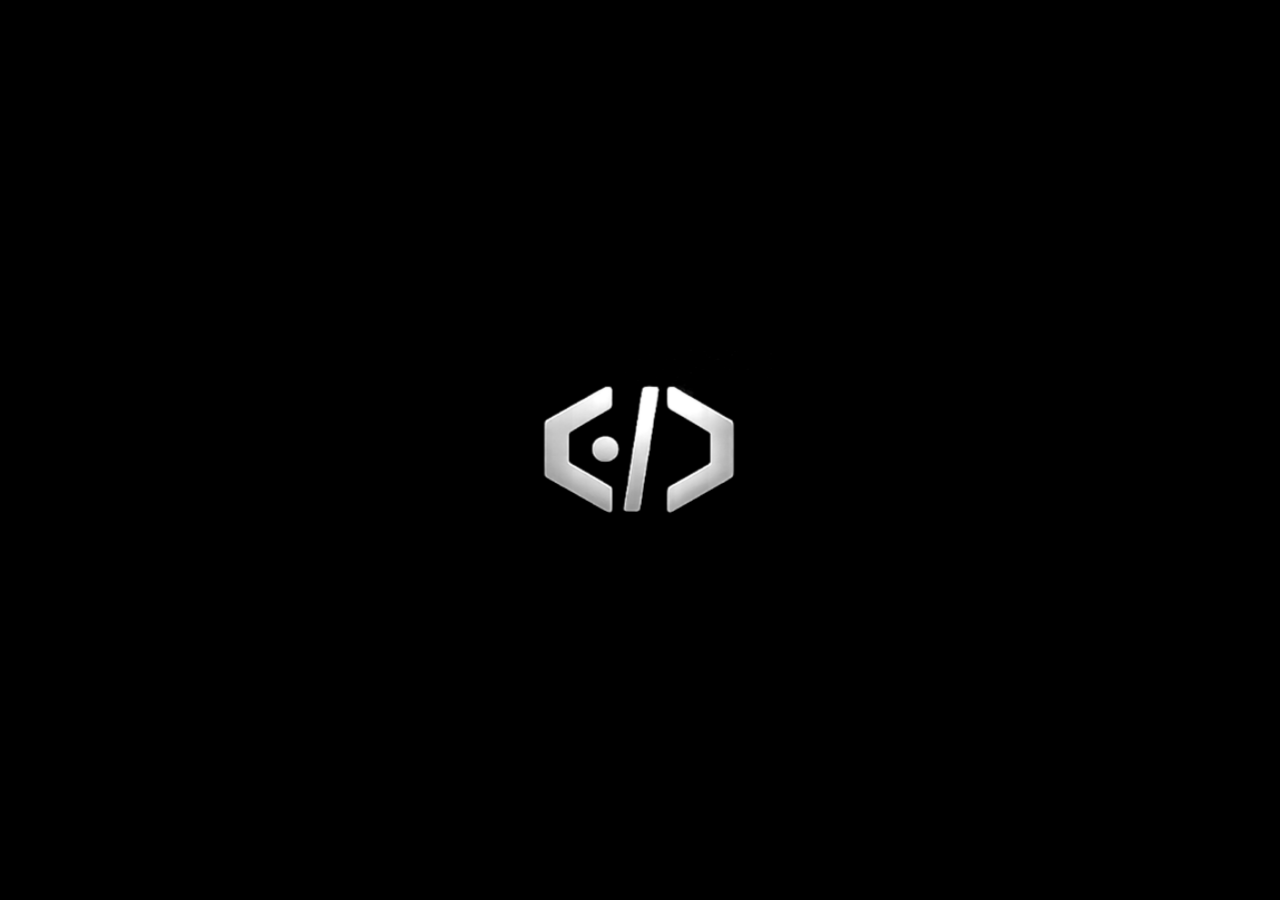
==== commit e39e2b6a: "logo loads and slides up" ====
--- a/index.html
+++ b/index.html
@@ -16,6 +16,13 @@
     content="SoftwareDevCo builds modern software, automation and digital solutions."
   >
 
+  <!-- Load the logo as early as possible -->
+  <link
+    rel="preload"
+    href="./assets/logo.png"
+    as="image"
+  >
+
   <link
     rel="preconnect"
     href="https://fonts.googleapis.com"
@@ -32,22 +39,43 @@
     rel="stylesheet"
   >
 
-  <link rel="stylesheet" href="./css/style.css">
-  <link rel="stylesheet" href="./css/loader.css">
-  <link rel="stylesheet" href="./css/navigation.css">
-  <link rel="stylesheet" href="./css/responsive.css">
+  <link
+    rel="stylesheet"
+    href="./css/style.css"
+  >
+
+  <link
+    rel="stylesheet"
+    href="./css/loader.css"
+  >
+
+  <link
+    rel="stylesheet"
+    href="./css/navigation.css"
+  >
+
+  <link
+    rel="stylesheet"
+    href="./css/responsive.css"
+  >
 </head>
 
 <body class="is-loading">
 
-  <!-- Logo loading screen -->
+  <!-- ========================================================
+       LOADING SCREEN
+       ======================================================== -->
+
   <div
     class="site-loader"
     id="loader"
     aria-label="Loading SoftwareDevCo"
   >
 
-    <div class="loader-logo-shell">
+    <div
+      class="loader-logo-shell"
+      id="loaderLogo"
+    >
 
       <!-- Dark, unpowered logo -->
       <img
@@ -57,7 +85,7 @@
         aria-hidden="true"
       >
 
-      <!-- Metallic logo filling internally -->
+      <!-- Metallic logo filling from bottom to top -->
       <div class="loader-fill">
 
         <img
@@ -68,7 +96,7 @@
 
       </div>
 
-      <!-- Internal metallic highlight -->
+      <!-- Internal metallic movement -->
       <div
         class="loader-energy"
         aria-hidden="true"
@@ -79,8 +107,18 @@
   </div>
 
 
-  <!-- Main website -->
-  <main class="site" id="site">
+  <!-- ========================================================
+       MAIN WEBSITE
+       ======================================================== -->
+
+  <main
+    class="site"
+    id="site"
+  >
+
+    <!-- ======================================================
+         NAVIGATION
+         ====================================================== -->
 
     <header class="top-nav">
 
@@ -88,9 +126,24 @@
         class="nav-left"
         aria-label="Primary navigation"
       >
-        <a href="#company">Our Company</a>
-        <a href="#expertise">Expertise</a>
+
+        <a href="#company">
+          Our Company
+        </a>
+
+        <a href="#expertise">
+          Expertise
+        </a>
+
       </nav>
+
+
+      <!--
+        This is the final destination for the loader logo.
+
+        JavaScript measures this image and moves the loader logo
+        into exactly the same position and size.
+      -->
 
       <a
         href="#company"
@@ -98,16 +151,20 @@
         id="navLogo"
         aria-label="SoftwareDevCo home"
       >
+
         <img
           src="./assets/logo.png"
           alt="SoftwareDevCo"
         >
+
       </a>
+
 
       <nav
         class="nav-right"
         aria-label="Project navigation"
       >
+
         <a
           href="#start-project"
           class="start-project"
@@ -115,10 +172,15 @@
           Start a Project
           <span aria-hidden="true">↗</span>
         </a>
+
       </nav>
 
     </header>
 
+
+    <!-- ======================================================
+         HERO
+         ====================================================== -->
 
     <section
       class="hero"
@@ -140,15 +202,22 @@
         aria-hidden="true"
       ></div>
 
+
       <div class="hero-inner">
 
         <h1
           class="hero-title reveal"
           style="--d: 0.2s;"
         >
-          <span class="line">Engineering</span>
-          <span class="line">what comes next.</span>
+          <span class="line">
+            Engineering
+          </span>
+
+          <span class="line">
+            what comes next.
+          </span>
         </h1>
+
 
         <p
           class="hero-sub reveal"
@@ -157,6 +226,7 @@
           Modern software, automation and digital solutions engineered
           for organisations ready to move forward.
         </p>
+
 
         <div
           class="hero-actions reveal"
@@ -171,6 +241,7 @@
             <span aria-hidden="true">↗</span>
           </a>
 
+
           <a
             href="#expertise"
             class="btn-ghost"
@@ -182,23 +253,23 @@
 
       </div>
 
+
       <div
         class="hero-footer reveal"
         style="--d: 0.65s;"
       >
-<!--        <span class="mono-tag">-->
-<!--          Software Development-->
-<!--        </span>-->
 
         <span class="mono-tag">
           We Build What's Next
         </span>
+
       </div>
 
     </section>
 
   </main>
 
+
   <script src="./js/main.js"></script>
 
 </body>
--- a/css/style.css
+++ b/css/style.css
@@ -1,271 +1,474 @@
 /* ============================================================
-   SoftwareDevCo — base styles
-   Palette: engineered chrome-on-black, matching the metal cards
+   SoftwareDevCo — Base Styles
+
+   Visual direction:
+   - Premium black background
+   - Restrained metallic details
+   - Chrome typography
+   - Subtle engineering grid
+   ============================================================ */
+
+
+/* ============================================================
+   VARIABLES
    ============================================================ */
 
 :root {
   --bg: #050505;
+
   --ink: #ededed;
   --ink-dim: rgba(237, 237, 237, 0.55);
+
   --line: rgba(255, 255, 255, 0.12);
+
   --chrome-hi: #ffffff;
   --chrome-mid: #b9bcc2;
   --chrome-lo: #6f7278;
 
-  --font-display: "Space Grotesk", Arial, sans-serif;
-  --font-mono: "JetBrains Mono", "Courier New", monospace;
-}
+  --font-display:
+    "Space Grotesk",
+    Arial,
+    sans-serif;
+
+  --font-mono:
+    "JetBrains Mono",
+    "Courier New",
+    monospace;
+}
+
+
+/* ============================================================
+   RESET
+   ============================================================ */
 
 * {
   margin: 0;
   padding: 0;
+
   box-sizing: border-box;
 }
 
-html,
+
+html {
+  width: 100%;
+  min-height: 100%;
+
+  scroll-behavior: smooth;
+
+  background: var(--bg);
+}
+
+
 body {
   width: 100%;
   min-height: 100%;
+
+  overflow-x: hidden;
+
   background: var(--bg);
   color: var(--ink);
+
   font-family: var(--font-display);
-  overflow-x: hidden;
-}
-
-/* Lock scroll while the loader is up */
+
+  -webkit-font-smoothing: antialiased;
+  text-rendering: optimizeLegibility;
+}
+
+
+/* Prevent scrolling while the loading screen is active */
+
 body.is-loading {
   overflow: hidden;
 }
+
+
+img {
+  max-width: 100%;
+}
+
+
+a {
+  -webkit-tap-highlight-color: transparent;
+}
+
 
 ::selection {
   background: rgba(255, 255, 255, 0.9);
   color: #050505;
 }
 
-/* ============ HERO ============ */
+
+/* ============================================================
+   MAIN WEBSITE
+   ============================================================ */
+
+.site {
+  position: relative;
+
+  width: 100%;
+  min-height: 100vh;
+}
+
+
+/* ============================================================
+   HERO
+   ============================================================ */
 
 .hero {
   position: relative;
+
+  display: flex;
+  align-items: center;
+
   width: 100%;
+
   min-height: 100vh;
   min-height: 100svh;
+
+  overflow: hidden;
+
   background:
-    radial-gradient(1200px 600px at 70% -10%, rgba(255, 255, 255, 0.05), transparent 60%),
+    radial-gradient(
+      1200px 600px at 70% -10%,
+      rgba(255, 255, 255, 0.05),
+      transparent 60%
+    ),
     var(--bg);
-  overflow: hidden;
-  display: flex;
-  align-items: center;
-}
+}
+
+
+/* ============================================================
+   ENGINEERING GRID
+   ============================================================ */
 
 .grid-lines {
   position: absolute;
   inset: 0;
+
   background-image:
-    linear-gradient(var(--line) 1px, transparent 1px),
-    linear-gradient(90deg, var(--line) 1px, transparent 1px);
+    linear-gradient(
+      var(--line) 1px,
+      transparent 1px
+    ),
+    linear-gradient(
+      90deg,
+      var(--line) 1px,
+      transparent 1px
+    );
+
   background-size: 25vw 25vh;
+
   opacity: 0.18;
-  -webkit-mask-image: radial-gradient(ellipse at 50% 40%, black 30%, transparent 85%);
-  mask-image: radial-gradient(ellipse at 50% 40%, black 30%, transparent 85%);
-}
+
+  pointer-events: none;
+
+  -webkit-mask-image:
+    radial-gradient(
+      ellipse at 50% 40%,
+      black 30%,
+      transparent 85%
+    );
+
+  mask-image:
+    radial-gradient(
+      ellipse at 50% 40%,
+      black 30%,
+      transparent 85%
+    );
+}
+
+
+/* ============================================================
+   BACKGROUND CURVES
+   ============================================================ */
 
 .curve {
   position: absolute;
-  border: 1px solid rgba(255, 255, 255, 0.14);
+
+  border:
+    1px solid
+    rgba(255, 255, 255, 0.14);
+
   border-radius: 50%;
+
+  opacity: 0.35;
+
   pointer-events: none;
-  opacity: 0.35;
-}
+}
+
 
 .curve-one {
+  top: -360px;
+  right: -280px;
+
   width: 720px;
   height: 720px;
-  top: -360px;
-  right: -280px;
-}
+}
+
 
 .curve-two {
+  right: 230px;
+  bottom: -720px;
+
   width: 1100px;
   height: 1100px;
-  bottom: -720px;
-  right: 230px;
-}
-
-/* ============ HERO CONTENT ============ */
+}
+
+
+/* ============================================================
+   HERO CONTENT
+   ============================================================ */
 
 .hero-inner {
   position: relative;
+
   z-index: 5;
+
   width: 100%;
   max-width: 1120px;
+
   margin: 0 auto;
-  padding: 140px 54px 120px;
-}
+
+  padding:
+    140px
+    54px
+    120px;
+}
+
 
 .hero-eyebrow {
+  margin-bottom: 28px;
+
+  color: var(--ink-dim);
+
   font-family: var(--font-mono);
   font-size: 11px;
   letter-spacing: 4px;
+
   text-transform: uppercase;
-  color: var(--ink-dim);
-  margin-bottom: 28px;
-}
+}
+
 
 .hero-title {
+  font-size: clamp(44px, 8.5vw, 108px);
   font-weight: 700;
-  font-size: clamp(44px, 8.5vw, 108px);
+
   line-height: 1.02;
   letter-spacing: -0.02em;
-  text-transform: none;
-}
+}
+
 
 .hero-title .line {
   display: block;
-}
-
-/* Chrome sheen on the headline — echoes the brushed-metal logo */
-.hero-title .line,
-.rotator-word {
-  background: linear-gradient(
-    180deg,
-    var(--chrome-hi) 0%,
-    var(--chrome-mid) 55%,
-    var(--chrome-lo) 100%
-  );
+
+  background:
+    linear-gradient(
+      180deg,
+      var(--chrome-hi) 0%,
+      var(--chrome-mid) 55%,
+      var(--chrome-lo) 100%
+    );
+
+  background-clip: text;
+
+  color: transparent;
+
   -webkit-background-clip: text;
-  background-clip: text;
   -webkit-text-fill-color: transparent;
-  color: transparent;
-}
-
-/* Rotating word */
-.rotator {
-  position: relative;
-  display: inline-block;
-  vertical-align: top;
-}
-
-.rotator-word {
-  display: inline-block;
-  opacity: 0;
-  transform: translateY(0.35em);
-  transition: opacity 0.5s ease, transform 0.5s cubic-bezier(0.2, 0.7, 0.2, 1);
-  position: absolute;
-  left: 0;
-  top: 0;
-  white-space: nowrap;
-}
-
-.rotator-word.is-active {
-  position: relative;
-  opacity: 1;
-  transform: translateY(0);
-}
+}
+
 
 .hero-sub {
   max-width: 560px;
+
   margin-top: 34px;
+
+  color: var(--ink-dim);
+
   font-size: 17px;
   line-height: 1.65;
-  color: var(--ink-dim);
-}
-
-/* ============ ACTIONS ============ */
+}
+
+
+/* ============================================================
+   HERO ACTIONS
+   ============================================================ */
 
 .hero-actions {
   display: flex;
   align-items: center;
+  flex-wrap: wrap;
+
   gap: 28px;
+
   margin-top: 44px;
-  flex-wrap: wrap;
-}
+}
+
 
 .btn-primary,
 .btn-ghost {
-  font-family: var(--font-display);
-  font-weight: 500;
-  font-size: 13px;
-  letter-spacing: 1.6px;
-  text-transform: uppercase;
-  text-decoration: none;
   display: inline-flex;
   align-items: center;
+
   gap: 12px;
-}
+
+  font-family: var(--font-display);
+  font-size: 13px;
+  font-weight: 500;
+  letter-spacing: 1.6px;
+
+  text-decoration: none;
+  text-transform: uppercase;
+}
+
+
+/* Primary action */
 
 .btn-primary {
+  padding: 16px 28px;
+
+  border-radius: 999px;
+
+  background:
+    linear-gradient(
+      180deg,
+      #ffffff,
+      #c9ccd2
+    );
+
   color: #050505;
-  background: linear-gradient(180deg, #ffffff, #c9ccd2);
-  padding: 16px 28px;
-  border-radius: 999px;
-  transition: transform 0.3s ease, box-shadow 0.3s ease;
-  box-shadow: 0 0 0 rgba(255, 255, 255, 0);
-}
+
+  box-shadow:
+    0 0 0
+    rgba(255, 255, 255, 0);
+
+  transition:
+    transform 0.3s ease,
+    box-shadow 0.3s ease;
+}
+
 
 .btn-primary:hover {
   transform: translateY(-2px);
-  box-shadow: 0 8px 30px rgba(255, 255, 255, 0.18);
-}
+
+  box-shadow:
+    0 8px 30px
+    rgba(255, 255, 255, 0.18);
+}
+
 
 .btn-primary span {
-  transition: transform 0.3s ease;
-}
+  transition:
+    transform
+    0.3s
+    cubic-bezier(0.2, 0.7, 0.2, 1);
+}
+
 
 .btn-primary:hover span {
   transform: translate(3px, -3px);
 }
 
+
+/* Secondary action */
+
 .btn-ghost {
+  padding: 16px 4px;
+
+  border-bottom:
+    1px solid
+    var(--line);
+
   color: var(--ink);
-  padding: 16px 4px;
-  border-bottom: 1px solid var(--line);
-  transition: border-color 0.3s ease, color 0.3s ease;
-}
+
+  transition:
+    border-color 0.3s ease,
+    color 0.3s ease;
+}
+
 
 .btn-ghost:hover {
-  border-color: rgba(255, 255, 255, 0.6);
-}
-
-/* ============ HERO FOOTER ============ */
+  border-color:
+    rgba(255, 255, 255, 0.6);
+}
+
+
+/* ============================================================
+   HERO FOOTER
+   ============================================================ */
 
 .hero-footer {
   position: absolute;
+
   left: 0;
   right: 0;
   bottom: 0;
+
   z-index: 5;
+
   display: flex;
   justify-content: space-between;
-  padding: 0 54px 34px;
-}
+
+  padding:
+    0
+    54px
+    34px;
+}
+
 
 .mono-tag {
+  color:
+    rgba(255, 255, 255, 0.35);
+
   font-family: var(--font-mono);
   font-size: 10px;
   letter-spacing: 3px;
-  color: rgba(255, 255, 255, 0.35);
-}
-
-/* ============ REVEAL ANIMATION (after loader) ============ */
+
+  text-transform: uppercase;
+}
+
+
+/* ============================================================
+   PAGE REVEAL
+   ============================================================ */
 
 .reveal {
   opacity: 0;
+
   transform: translateY(26px);
 }
 
+
 body.is-ready .reveal {
-  animation: revealUp 0.9s cubic-bezier(0.2, 0.7, 0.2, 1) forwards;
-  animation-delay: var(--d, 0s);
-}
+  animation:
+    revealUp
+    0.9s
+    cubic-bezier(0.2, 0.7, 0.2, 1)
+    forwards;
+
+  animation-delay:
+    var(--d, 0s);
+}
+
 
 @keyframes revealUp {
   to {
     opacity: 1;
+
     transform: translateY(0);
   }
 }
 
+
+/* ============================================================
+   REDUCED MOTION
+   ============================================================ */
+
 @media (prefers-reduced-motion: reduce) {
+  html {
+    scroll-behavior: auto;
+  }
+
   .reveal {
     opacity: 1;
     transform: none;
@@ -274,8 +477,4 @@
   body.is-ready .reveal {
     animation: none;
   }
-
-  .rotator-word {
-    transition: none;
-  }
 }
--- a/css/loader.css
+++ b/css/loader.css
@@ -1,16 +1,24 @@
 /* ============================================================
-   SoftwareDevCo — Logo Charge and Navigation Transition
+   SoftwareDevCo — Logo Loader
 
    Sequence:
-   1. Metallic logo charges internally from bottom to top.
-   2. Completed logo pauses.
-   3. Logo shrinks and moves into the centred navigation.
-   4. Loader fades away.
+   1. Faint grey logo is visible immediately.
+   2. Metallic colour fills from bottom to top.
+   3. A brushed-steel reflection travels through the filled area.
+   4. Completed logo pauses.
+   5. Logo shrinks and moves into the navigation.
+   6. Loader fades away.
+   ============================================================ */
+
+
+/* ============================================================
+   LOADER SCREEN
    ============================================================ */
 
 .site-loader {
   position: fixed;
   inset: 0;
+
   z-index: 9999;
 
   display: grid;
@@ -32,11 +40,16 @@
     visibility 0.85s;
 }
 
+
+/* Loader fades after the logo reaches the navigation */
+
 .site-loader.loader-complete {
   opacity: 0;
   visibility: hidden;
+
   pointer-events: none;
 }
+
 
 /* ============================================================
    LOGO STAGE
@@ -53,7 +66,9 @@
   width: clamp(200px, 21vw, 320px);
   aspect-ratio: 1.34 / 1;
 
-  transform: translate(-50%, -50%) scale(1);
+  transform:
+    translate(-50%, -50%)
+    scale(1);
 
   transform-origin: center;
 
@@ -63,15 +78,16 @@
     top,
     left,
     width,
-    transform,
-    opacity;
-
-  animation:
-    loaderLogoEntrance
-    0.85s
-    cubic-bezier(0.16, 1, 0.3, 1)
-    both;
-
+    transform;
+}
+
+
+/*
+  JavaScript adds this class when the completed logo begins
+  travelling into the navigation.
+*/
+
+.loader-logo-shell.is-moving {
   transition:
     top 1.2s cubic-bezier(0.76, 0, 0.24, 1),
     left 1.2s cubic-bezier(0.76, 0, 0.24, 1),
@@ -79,15 +95,9 @@
     transform 1.2s cubic-bezier(0.76, 0, 0.24, 1);
 }
 
-/*
-  JavaScript applies the final position dynamically, but this class
-  tells the browser the movement phase has begun.
-*/
-.loader-logo-shell.is-moving {
-  animation: none;
-}
-
-/* Both copies remain perfectly overlaid */
+
+/* Both logo images remain perfectly aligned */
+
 .loader-logo {
   position: absolute;
   inset: 0;
@@ -103,20 +113,23 @@
   pointer-events: none;
 }
 
-/* ============================================================
-   UNPOWERED LOGO
+
+/* ============================================================
+   FAINT GREY BASE LOGO
    ============================================================ */
 
 .loader-logo-base {
   z-index: 1;
 
-  opacity: 0.26;
+  opacity: 0.44;
 
   filter:
     grayscale(1)
-    brightness(0.13)
-    contrast(1.65);
-}
+    saturate(0)
+    brightness(0.55)
+    contrast(0.95);
+}
+
 
 /* ============================================================
    METALLIC FILL
@@ -134,11 +147,11 @@
 
   animation:
     activateMetal
-    3.8s
+    2.8s
     cubic-bezier(0.72, 0, 0.18, 1)
-    0.4s
     forwards;
 }
+
 
 .loader-logo-metal {
   filter:
@@ -148,9 +161,12 @@
     contrast(1.24);
 }
 
-/* ============================================================
-   INTERNAL METALLIC ENERGY
-   Restricted entirely to the transparent logo shape.
+
+/* ============================================================
+   BRUSHED-STEEL REFLECTION
+
+   This reflection is masked to the transparent shape of the logo.
+   It rises through the logo while the metallic layer fills.
    ============================================================ */
 
 .loader-energy {
@@ -167,16 +183,18 @@
     linear-gradient(
       180deg,
       rgba(255, 255, 255, 0) 0%,
-      rgba(255, 255, 255, 0) 38%,
-      rgba(255, 255, 255, 0.06) 44%,
-      rgba(255, 255, 255, 0.52) 49%,
-      rgba(255, 255, 255, 0.1) 54%,
-      rgba(255, 255, 255, 0) 61%,
+      rgba(255, 255, 255, 0) 30%,
+      rgba(255, 255, 255, 0.04) 38%,
+      rgba(255, 255, 255, 0.16) 44%,
+      rgba(255, 255, 255, 0.72) 49%,
+      rgba(255, 255, 255, 0.24) 53%,
+      rgba(255, 255, 255, 0.07) 59%,
+      rgba(255, 255, 255, 0) 68%,
       rgba(255, 255, 255, 0) 100%
     );
 
-  background-size: 100% 300%;
-  background-position: 50% 100%;
+  background-size: 100% 320%;
+  background-position: 50% 110%;
 
   -webkit-mask-image: url("../assets/logo.png");
   mask-image: url("../assets/logo.png");
@@ -191,43 +209,72 @@
   mask-size: contain;
 
   animation:
-    internalMetalRise
-    3.8s
+    brushedSteelRise
+    2.8s
     cubic-bezier(0.72, 0, 0.18, 1)
-    0.4s
     forwards;
 }
 
-/* ============================================================
-   ANIMATIONS
-   ============================================================ */
-
-@keyframes loaderLogoEntrance {
-  from {
-    opacity: 0;
-    transform:
-      translate(-50%, -50%)
-      scale(0.94);
-  }
-
-  to {
-    opacity: 1;
-    transform:
-      translate(-50%, -50%)
-      scale(1);
-  }
-}
+
+/* ============================================================
+   SUBTLE METALLIC TEXTURE
+   ============================================================ */
+
+.loader-logo-shell::after {
+  content: "";
+
+  position: absolute;
+  inset: 0;
+
+  z-index: 4;
+
+  opacity: 0;
+
+  pointer-events: none;
+
+  background:
+    repeating-linear-gradient(
+      90deg,
+      rgba(255, 255, 255, 0.045) 0,
+      rgba(255, 255, 255, 0.045) 1px,
+      rgba(255, 255, 255, 0) 1px,
+      rgba(255, 255, 255, 0) 4px
+    );
+
+  -webkit-mask-image: url("../assets/logo.png");
+  mask-image: url("../assets/logo.png");
+
+  -webkit-mask-repeat: no-repeat;
+  mask-repeat: no-repeat;
+
+  -webkit-mask-position: center;
+  mask-position: center;
+
+  -webkit-mask-size: contain;
+  mask-size: contain;
+
+  animation:
+    revealMetalTexture
+    2.8s
+    cubic-bezier(0.72, 0, 0.18, 1)
+    forwards;
+}
+
+
+/* ============================================================
+   LOADER ANIMATIONS
+   ============================================================ */
 
 @keyframes activateMetal {
   0% {
     clip-path: inset(100% 0 0 0);
   }
 
-  8% {
+  6% {
     clip-path: inset(98% 0 0 0);
   }
 
-  85% {
+  88% {
     clip-path: inset(0 0 0 0);
   }
 
@@ -236,33 +283,61 @@
   }
 }
 
-@keyframes internalMetalRise {
+
+@keyframes brushedSteelRise {
   0% {
     opacity: 0;
-    background-position: 50% 100%;
-  }
-
-  10% {
+    background-position: 50% 110%;
+  }
+
+  8% {
+    opacity: 0.25;
+  }
+
+  18% {
     opacity: 0.7;
   }
 
-  82% {
-    opacity: 0.45;
-    background-position: 50% 0%;
-  }
-
-  92% {
-    opacity: 0.12;
+  76% {
+    opacity: 0.62;
+    background-position: 50% -5%;
+  }
+
+  90% {
+    opacity: 0.18;
   }
 
   100% {
     opacity: 0;
-    background-position: 50% 0%;
-  }
-}
-
-/* ============================================================
-   MOBILE
+    background-position: 50% -10%;
+  }
+}
+
+
+@keyframes revealMetalTexture {
+  0% {
+    opacity: 0;
+    clip-path: inset(100% 0 0 0);
+  }
+
+  15% {
+    opacity: 0.04;
+  }
+
+  80% {
+    opacity: 0.1;
+    clip-path: inset(0 0 0 0);
+  }
+
+  100% {
+    opacity: 0.06;
+    clip-path: inset(0 0 0 0);
+  }
+}
+
+
+/* ============================================================
+   MOBILE LOADER
    ============================================================ */
 
 @media (max-width: 700px) {
@@ -271,6 +346,7 @@
   }
 }
 
+
 /* ============================================================
    REDUCED MOTION
    ============================================================ */
@@ -278,7 +354,8 @@
 @media (prefers-reduced-motion: reduce) {
   .loader-logo-shell,
   .loader-fill,
-  .loader-energy {
+  .loader-energy,
+  .loader-logo-shell::after {
     animation: none !important;
     transition: none !important;
   }
@@ -290,4 +367,9 @@
   .loader-energy {
     display: none;
   }
+
+  .loader-logo-shell::after {
+    opacity: 0.06;
+    clip-path: inset(0);
+  }
 }
--- a/css/navigation.css
+++ b/css/navigation.css
@@ -1,70 +1,125 @@
 /* ============================================================
-   Fixed top navigation
+   SoftwareDevCo — Fixed Top Navigation
+   ============================================================ */
+
+
+/* ============================================================
+   NAVIGATION CONTAINER
    ============================================================ */
 
 .top-nav {
   position: fixed;
+
   top: 0;
   left: 0;
-  width: 100%;
-  height: 82px;
+
   z-index: 20;
+
   display: grid;
   grid-template-columns: 1fr auto 1fr;
   align-items: center;
+
+  width: 100%;
+  height: 82px;
+
   padding: 0 54px;
 
-  /* Hidden until the loader finishes */
-  opacity: 0;
-  transform: translateY(-12px);
-  transition: opacity 0.8s ease 0.15s, transform 0.8s cubic-bezier(0.2, 0.7, 0.2, 1) 0.15s;
-}
+  pointer-events: none;
+}
+
+
+/* Navigation becomes interactive after the loader finishes */
 
 body.is-ready .top-nav {
-  opacity: 1;
-  transform: translateY(0);
-}
+  pointer-events: auto;
+}
+
+
+/* ============================================================
+   LEFT AND RIGHT NAVIGATION GROUPS
+   ============================================================ */
 
 .nav-left,
 .nav-right {
   display: flex;
   align-items: center;
+
   gap: 56px;
-}
+
+  opacity: 0;
+  transform: translateY(-10px);
+
+  transition:
+    opacity 0.8s ease 0.08s,
+    transform 0.8s cubic-bezier(0.2, 0.7, 0.2, 1) 0.08s;
+}
+
 
 .nav-right {
   justify-content: flex-end;
 }
 
+
+body.is-ready .nav-left,
+body.is-ready .nav-right {
+  opacity: 1;
+  transform: translateY(0);
+}
+
+
+/* ============================================================
+   NAVIGATION LINKS
+   ============================================================ */
+
 .top-nav a {
-  color: white;
+  position: relative;
+
+  color: #ffffff;
+
+  font-size: 11px;
+  font-weight: 700;
+  letter-spacing: 1.7px;
+  line-height: 1;
+
   text-decoration: none;
   text-transform: uppercase;
-  font-size: 11px;
-  letter-spacing: 1.7px;
-  font-weight: 700;
-  position: relative;
+
   transition: opacity 0.3s ease;
 }
+
 
 .top-nav a:hover {
   opacity: 0.7;
 }
 
-/* Underline sweep on hover */
+
+/* ============================================================
+   LINK UNDERLINE
+   ============================================================ */
+
 .nav-left a::after,
 .nav-right a:not(.start-project)::after {
   content: "";
+
   position: absolute;
+
   left: 0;
   bottom: -6px;
+
   width: 100%;
   height: 1px;
+
   background: rgba(255, 255, 255, 0.7);
+
   transform: scaleX(0);
   transform-origin: right;
-  transition: transform 0.35s cubic-bezier(0.2, 0.7, 0.2, 1);
-}
+
+  transition:
+    transform
+    0.35s
+    cubic-bezier(0.2, 0.7, 0.2, 1);
+}
+
 
 .nav-left a:hover::after,
 .nav-right a:not(.start-project):hover::after {
@@ -72,34 +127,83 @@
   transform-origin: left;
 }
 
+
+/* ============================================================
+   CENTRE LOGO
+   ============================================================ */
+
+.center-logo {
+  display: grid;
+  place-items: center;
+
+  opacity: 0;
+  visibility: hidden;
+
+  pointer-events: none;
+}
+
+
+/*
+  The navigation logo appears at the exact moment the travelling
+  loader logo reaches this position.
+*/
+
+.center-logo.has-arrived {
+  opacity: 1;
+  visibility: visible;
+
+  pointer-events: auto;
+}
+
+
 .center-logo img {
+  display: block;
+
   width: 58px;
-  display: block;
-  transition: transform 0.35s ease, filter 0.35s ease;
-}
-
-.center-logo:hover img {
-  transform: scale(1.06);
-  filter: drop-shadow(0 0 10px rgba(255, 255, 255, 0.35));
-}
+  height: auto;
+}
+
+
+/*
+  No glow or scaling is applied to the logo because the visual
+  direction is intended to remain restrained and premium.
+*/
+
+
+/* ============================================================
+   START PROJECT LINK
+   ============================================================ */
 
 .start-project {
   display: flex;
   align-items: center;
+
   gap: 12px;
 }
 
+
 .start-project span {
-  transition: transform 0.3s ease;
-}
+  transition:
+    transform
+    0.3s
+    cubic-bezier(0.2, 0.7, 0.2, 1);
+}
+
 
 .start-project:hover span {
   transform: translate(4px, -4px);
 }
 
+
+/* ============================================================
+   REDUCED MOTION
+   ============================================================ */
+
 @media (prefers-reduced-motion: reduce) {
-  .top-nav {
+  .nav-left,
+  .nav-right {
+    transform: none;
+
     transition: opacity 0.3s ease;
-    transform: none;
   }
 }
--- a/css/responsive.css
+++ b/css/responsive.css
@@ -1,106 +1,266 @@
 /* ============================================================
-   Responsive
+   SoftwareDevCo — Responsive Styles
+   ============================================================ */
+
+
+/* ============================================================
+   TABLET AND MOBILE
    ============================================================ */
 
 @media (max-width: 800px) {
+
+  /* ==========================================================
+     NAVIGATION
+     ========================================================== */
+
   .top-nav {
     height: 72px;
+
     padding: 0 20px;
   }
 
-  .nav-left {
+
+  .nav-left,
+  .nav-right {
     gap: 20px;
   }
 
-  /* Slim the nav down on small screens */
+
+  /*
+    Simplify the navigation on smaller screens.
+
+    Keep:
+    - Our Company
+    - Centre logo
+
+    Hide:
+    - Expertise
+    - Start a Project navigation link
+
+    The Start a Project button remains available in the hero.
+  */
+
   .nav-left a:nth-child(2),
-  .nav-right a:first-child {
+  .nav-right .start-project {
     display: none;
   }
+
 
   .top-nav a {
     font-size: 9px;
     letter-spacing: 1.1px;
   }
 
+
   .center-logo img {
     width: 46px;
   }
 
-  /* Loader */
-  .logo-loader {
-    width: 170px;
-  }
-
-  .loading-text {
-    font-size: 8px;
-    letter-spacing: 6px;
-  }
-
-  .loading-count {
-    font-size: 11px;
-  }
-
-  /* Hero */
+
+  /* ==========================================================
+     HERO
+     ========================================================== */
+
   .hero-inner {
-    padding: 120px 24px 140px;
-  }
+    padding:
+      120px
+      24px
+      140px;
+  }
+
+
+  .hero-title {
+    font-size:
+      clamp(
+        44px,
+        13vw,
+        76px
+      );
+
+    line-height: 1.03;
+  }
+
 
   .hero-eyebrow {
+    margin-bottom: 20px;
+
     font-size: 9px;
     letter-spacing: 3px;
-    margin-bottom: 20px;
-  }
+  }
+
 
   .hero-sub {
+    max-width: 500px;
+
+    margin-top: 26px;
+
     font-size: 15px;
-    margin-top: 26px;
-  }
+    line-height: 1.6;
+  }
+
 
   .hero-actions {
     gap: 18px;
+
     margin-top: 34px;
   }
+
 
   .btn-primary {
     padding: 14px 22px;
+
     font-size: 11px;
   }
+
 
   .btn-ghost {
     font-size: 11px;
   }
 
+
+  /* ==========================================================
+     HERO FOOTER
+     ========================================================== */
+
   .hero-footer {
-    padding: 0 24px 22px;
     flex-direction: column;
+
     gap: 8px;
-  }
+
+    padding:
+      0
+      24px
+      22px;
+  }
+
 
   .mono-tag {
     font-size: 8px;
     letter-spacing: 2px;
   }
 
-  .mono-tag-right {
-    text-align: left;
-  }
+
+  /* ==========================================================
+     BACKGROUND DETAILS
+     ========================================================== */
 
   .grid-lines {
-    background-size: 33vw 20vh;
-  }
+    background-size:
+      33vw
+      20vh;
+  }
+
 
   .curve-one {
+    top: -220px;
+    right: -200px;
+
     width: 420px;
     height: 420px;
-    top: -220px;
-    right: -200px;
-  }
+  }
+
 
   .curve-two {
+    right: -80px;
+    bottom: -440px;
+
     width: 640px;
     height: 640px;
-    bottom: -440px;
-    right: -80px;
+  }
+}
+
+
+/* ============================================================
+   SMALL MOBILE
+   ============================================================ */
+
+@media (max-width: 480px) {
+
+  .top-nav {
+    padding: 0 18px;
+  }
+
+
+  .hero-inner {
+    padding:
+      112px
+      20px
+      130px;
+  }
+
+
+  .hero-title {
+    font-size:
+      clamp(
+        40px,
+        13.5vw,
+        62px
+      );
+  }
+
+
+  .hero-sub {
+    font-size: 14px;
+  }
+
+
+  .hero-actions {
+    align-items: flex-start;
+    flex-direction: column;
+
+    gap: 10px;
+  }
+
+
+  .btn-primary {
+    justify-content: center;
+
+    width: 100%;
+  }
+
+
+  .btn-ghost {
+    margin-left: 2px;
+  }
+
+
+  .hero-footer {
+    padding:
+      0
+      20px
+      20px;
+  }
+}
+
+
+/* ============================================================
+   SHORT SCREENS
+   ============================================================ */
+
+@media (max-height: 650px) and (min-width: 801px) {
+
+  .hero-inner {
+    padding-top: 110px;
+    padding-bottom: 90px;
+  }
+
+
+  .hero-title {
+    font-size:
+      clamp(
+        42px,
+        7vw,
+        82px
+      );
+  }
+
+
+  .hero-sub {
+    margin-top: 22px;
+  }
+
+
+  .hero-actions {
+    margin-top: 28px;
   }
 }
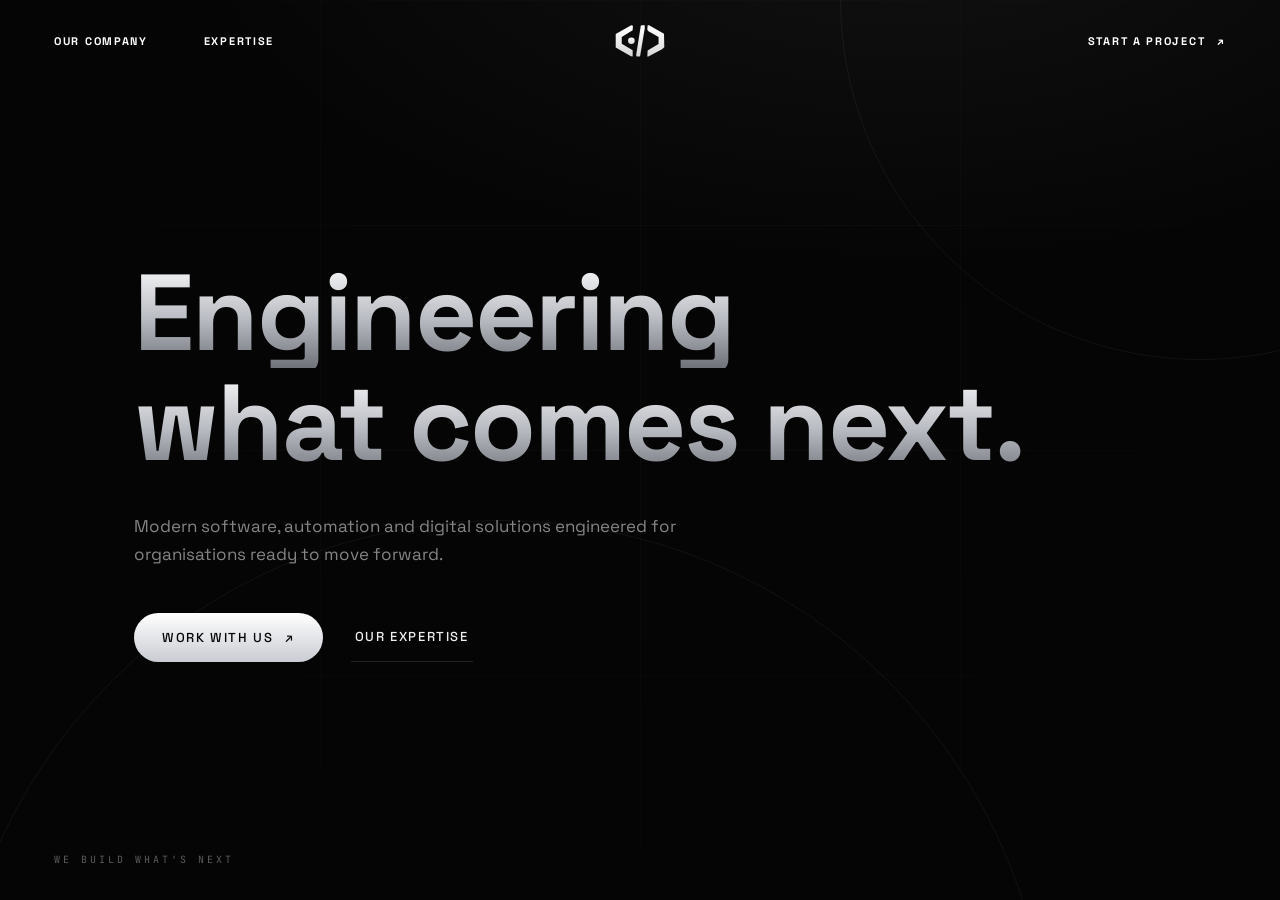
==== commit cea671f6: "loads now metalic with brushed metal and contact page works, staging to main" ====
--- a/index.html
+++ b/index.html
@@ -16,10 +16,9 @@
     content="SoftwareDevCo builds modern software, automation and digital solutions."
   >
 
-  <!-- Load the logo as early as possible -->
   <link
     rel="preload"
-    href="./assets/logo.png"
+    href="./assets/logo-metal-premium.png"
     as="image"
   >
 
@@ -58,13 +57,14 @@
     rel="stylesheet"
     href="./css/responsive.css"
   >
+
+  <link
+    rel="stylesheet"
+    href="./css/project-modal.css"
+  >
 </head>
 
 <body class="is-loading">
-
-  <!-- ========================================================
-       LOADING SCREEN
-       ======================================================== -->
 
   <div
     class="site-loader"
@@ -77,26 +77,23 @@
       id="loaderLogo"
     >
 
-      <!-- Dark, unpowered logo -->
       <img
-        src="./assets/logo.png"
+        src="./assets/master_final_render.png"
         class="loader-logo loader-logo-base"
         alt=""
         aria-hidden="true"
       >
 
-      <!-- Metallic logo filling from bottom to top -->
       <div class="loader-fill">
 
         <img
-          src="./assets/logo.png"
+          src="./assets/master_final_render.png"
           class="loader-logo loader-logo-metal"
           alt="SoftwareDevCo"
         >
 
       </div>
 
-      <!-- Internal metallic movement -->
       <div
         class="loader-energy"
         aria-hidden="true"
@@ -106,20 +103,11 @@
 
   </div>
 
-
-  <!-- ========================================================
-       MAIN WEBSITE
-       ======================================================== -->
-
   <main
     class="site"
     id="site"
   >
 
-    <!-- ======================================================
-         NAVIGATION
-         ====================================================== -->
-
     <header class="top-nav">
 
       <nav
@@ -136,14 +124,6 @@
         </a>
 
       </nav>
-
-
-      <!--
-        This is the final destination for the loader logo.
-
-        JavaScript measures this image and moves the loader logo
-        into exactly the same position and size.
-      -->
 
       <a
         href="#company"
@@ -153,12 +133,11 @@
       >
 
         <img
-          src="./assets/logo.png"
+          src="./assets/logo-nav.svg"
           alt="SoftwareDevCo"
         >
 
       </a>
-
 
       <nav
         class="nav-right"
@@ -166,8 +145,11 @@
       >
 
         <a
-          href="#start-project"
+          href="#project-options"
           class="start-project"
+          data-project-modal-open
+          aria-haspopup="dialog"
+          aria-controls="projectModal"
         >
           Start a Project
           <span aria-hidden="true">↗</span>
@@ -176,11 +158,6 @@
       </nav>
 
     </header>
-
-
-    <!-- ======================================================
-         HERO
-         ====================================================== -->
 
     <section
       class="hero"
@@ -202,7 +179,6 @@
         aria-hidden="true"
       ></div>
 
-
       <div class="hero-inner">
 
         <h1
@@ -218,7 +194,6 @@
           </span>
         </h1>
 
-
         <p
           class="hero-sub reveal"
           style="--d: 0.35s;"
@@ -227,20 +202,21 @@
           for organisations ready to move forward.
         </p>
 
-
         <div
           class="hero-actions reveal"
           style="--d: 0.5s;"
         >
 
           <a
-            href="#start-project"
+            href="#project-options"
             class="btn-primary"
+            data-project-modal-open
+            aria-haspopup="dialog"
+            aria-controls="projectModal"
           >
-            Start a Project
+            Work With Us
             <span aria-hidden="true">↗</span>
           </a>
-
 
           <a
             href="#expertise"
@@ -253,7 +229,6 @@
 
       </div>
 
-
       <div
         class="hero-footer reveal"
         style="--d: 0.65s;"
@@ -269,8 +244,194 @@
 
   </main>
 
+  <div
+    class="project-modal"
+    id="projectModal"
+    role="dialog"
+    aria-modal="true"
+    aria-labelledby="projectModalTitle"
+    aria-describedby="projectModalDescription"
+    aria-hidden="true"
+  >
+
+    <button
+      class="project-modal-backdrop"
+      type="button"
+      data-project-modal-close
+      aria-label="Close project options"
+    ></button>
+
+    <div
+      class="project-modal-panel"
+      role="document"
+    >
+
+      <button
+        class="project-modal-close"
+        type="button"
+        data-project-modal-close
+        aria-label="Close project options"
+      >
+        <span aria-hidden="true"></span>
+        <span aria-hidden="true"></span>
+      </button>
+
+      <div class="project-modal-content">
+
+        <p class="project-modal-eyebrow">
+          Start a Project
+        </p>
+
+        <h2
+          class="project-modal-title"
+          id="projectModalTitle"
+        >
+          Let’s build what’s next.
+        </h2>
+
+        <p
+          class="project-modal-description"
+          id="projectModalDescription"
+        >
+          We’d love to hear about your idea, business or product.
+          Choose how you’d like to start the conversation.
+        </p>
+
+        <div class="project-modal-options">
+
+          <a
+            href="./contact.html"
+            class="project-option"
+          >
+
+            <span class="project-option-number">
+            </span>
+
+            <span
+              class="project-option-icon"
+              aria-hidden="true"
+            >
+
+              <svg
+                viewBox="0 0 24 24"
+                focusable="false"
+              >
+                <rect
+                  x="3"
+                  y="5"
+                  width="18"
+                  height="14"
+                  rx="1.5"
+                ></rect>
+
+                <path d="m4 7 8 6 8-6"></path>
+              </svg>
+
+            </span>
+
+            <span class="project-option-content">
+
+              <span class="project-option-title">
+                Email
+              </span>
+
+              <span class="project-option-description">
+                Share the details of your project using our enquiry form.
+              </span>
+
+            </span>
+
+            <span
+              class="project-option-arrow"
+              aria-hidden="true"
+            >
+              ↗
+            </span>
+
+          </a>
+
+          <a
+            href="https://wa.me/447375074911?text=Hello%20Luiz%2C%20I%20would%20like%20to%20discuss%20a%20project%20with%20SoftwareDevCo."
+            class="project-option"
+            target="_blank"
+            rel="noopener noreferrer"
+          >
+
+            <span class="project-option-number">
+            </span>
+
+            <span
+              class="project-option-icon"
+              aria-hidden="true"
+            >
+
+              <svg
+                viewBox="0 0 24 24"
+                focusable="false"
+              >
+                <path
+                  d="M20 11.5a8 8 0 0 1-11.8 7L4 20l1.5-4.1A8 8 0 1 1 20 11.5Z"
+                ></path>
+
+                <path
+                  d="M9 8.5c.4 2.2 2.1 4 4.5 4.7"
+                ></path>
+
+                <path
+                  d="m8.8 8.2.9-.5 1.1 1.8-.7.7"
+                ></path>
+
+                <path
+                  d="m13.4 13.1.8-.8 1.8 1-.4 1"
+                ></path>
+              </svg>
+
+            </span>
+
+            <span class="project-option-content">
+
+              <span class="project-option-title">
+                WhatsApp
+              </span>
+
+              <span class="project-option-description">
+                Start a quick conversation with us directly on WhatsApp.
+              </span>
+
+            </span>
+
+            <span
+              class="project-option-arrow"
+              aria-hidden="true"
+            >
+              ↗
+            </span>
+
+          </a>
+
+        </div>
+
+        <div class="project-modal-email">
+
+          <span>
+            Prefer to contact us directly?
+          </span>
+
+          <a href="mailto:contact@softwaredevco.co.uk">
+            contact@softwaredevco.co.uk
+            <span aria-hidden="true">↗</span>
+          </a>
+
+        </div>
+
+      </div>
+
+    </div>
+
+  </div>
 
   <script src="./js/main.js"></script>
+  <script src="./js/project-modal.js"></script>
 
 </body>
 
--- a/css/loader.css
+++ b/css/loader.css
@@ -1,13 +1,16 @@
 /* ============================================================
-   SoftwareDevCo — Logo Loader
+   SoftwareDevCo — Clean Logo Loader
 
    Sequence:
    1. Faint grey logo is visible immediately.
-   2. Metallic colour fills from bottom to top.
-   3. A brushed-steel reflection travels through the filled area.
-   4. Completed logo pauses.
-   5. Logo shrinks and moves into the navigation.
-   6. Loader fades away.
+   2. Metallic logo fills once from bottom to top.
+   3. Logo immediately moves into the navigation.
+   4. Loader fades away.
+
+   No glow.
+   No reflection sweep.
+   No second-direction animation.
+   No pause after charging.
    ============================================================ */
 
 
@@ -18,7 +21,6 @@
 .site-loader {
   position: fixed;
   inset: 0;
-
   z-index: 9999;
 
   display: grid;
@@ -36,23 +38,19 @@
   visibility: visible;
 
   transition:
-    opacity 0.85s cubic-bezier(0.4, 0, 0.2, 1),
-    visibility 0.85s;
-}
-
-
-/* Loader fades after the logo reaches the navigation */
+    opacity 0.3s cubic-bezier(0.4, 0, 0.2, 1),
+    visibility 0.3s;
+}
 
 .site-loader.loader-complete {
   opacity: 0;
   visibility: hidden;
-
   pointer-events: none;
 }
 
 
 /* ============================================================
-   LOGO STAGE
+   LOGO CONTAINER
    ============================================================ */
 
 .loader-logo-shell {
@@ -60,16 +58,12 @@
 
   top: 50%;
   left: 50%;
-
   z-index: 2;
 
   width: clamp(200px, 21vw, 320px);
   aspect-ratio: 1.34 / 1;
 
-  transform:
-    translate(-50%, -50%)
-    scale(1);
-
+  transform: translate(-50%, -50%);
   transform-origin: center;
 
   isolation: isolate;
@@ -82,21 +76,18 @@
 }
 
 
-/*
-  JavaScript adds this class when the completed logo begins
-  travelling into the navigation.
-*/
+/* Added by JavaScript as soon as charging completes */
 
 .loader-logo-shell.is-moving {
   transition:
-    top 1.2s cubic-bezier(0.76, 0, 0.24, 1),
-    left 1.2s cubic-bezier(0.76, 0, 0.24, 1),
-    width 1.2s cubic-bezier(0.76, 0, 0.24, 1),
-    transform 1.2s cubic-bezier(0.76, 0, 0.24, 1);
-}
-
-
-/* Both logo images remain perfectly aligned */
+    top 0.65s cubic-bezier(0.76, 0, 0.24, 1),
+    left 0.65s cubic-bezier(0.76, 0, 0.24, 1),
+    width 0.65s cubic-bezier(0.76, 0, 0.24, 1),
+    transform 0.65s cubic-bezier(0.76, 0, 0.24, 1);
+}
+
+
+/* Both copies occupy the same exact position */
 
 .loader-logo {
   position: absolute;
@@ -115,229 +106,82 @@
 
 
 /* ============================================================
-   FAINT GREY BASE LOGO
+   FAINT GREY LOGO
    ============================================================ */
 
 .loader-logo-base {
   z-index: 1;
 
-  opacity: 0.44;
+  opacity: 0.42;
 
   filter:
     grayscale(1)
     saturate(0)
-    brightness(0.55)
-    contrast(0.95);
-}
-
-
-/* ============================================================
-   METALLIC FILL
+    brightness(0.52)
+    contrast(0.98);
+}
+
+
+/* ============================================================
+   BOTTOM-TO-TOP METALLIC FILL
    ============================================================ */
 
 .loader-fill {
   position: absolute;
   inset: 0;
-
   z-index: 2;
 
   overflow: hidden;
-
   clip-path: inset(100% 0 0 0);
 
   animation:
-    activateMetal
-    2.8s
-    cubic-bezier(0.72, 0, 0.18, 1)
+    chargeLogoBottomToTop
+    1.35s
+    linear
     forwards;
 }
 
-
-.loader-logo-metal {
-  filter:
-    grayscale(1)
-    saturate(0)
-    brightness(1.08)
-    contrast(1.24);
-}
-
-
-/* ============================================================
-   BRUSHED-STEEL REFLECTION
-
-   This reflection is masked to the transparent shape of the logo.
-   It rises through the logo while the metallic layer fills.
-   ============================================================ */
+@keyframes chargeLogoBottomToTop {
+  from {
+    clip-path: inset(100% 0 0 0);
+  }
+
+  to {
+    clip-path: inset(0 0 0 0);
+  }
+}
+
+/* Disable all additional loading movements */
+.loader-energy,
+.loader-logo-shell::after {
+  display: none !important;
+}
+
+
+/* Hide the old secondary effect if it remains in index.html */
 
 .loader-energy {
-  position: absolute;
-  inset: 0;
-
-  z-index: 3;
-
-  opacity: 0;
-
-  pointer-events: none;
-
-  background:
-    linear-gradient(
-      180deg,
-      rgba(255, 255, 255, 0) 0%,
-      rgba(255, 255, 255, 0) 30%,
-      rgba(255, 255, 255, 0.04) 38%,
-      rgba(255, 255, 255, 0.16) 44%,
-      rgba(255, 255, 255, 0.72) 49%,
-      rgba(255, 255, 255, 0.24) 53%,
-      rgba(255, 255, 255, 0.07) 59%,
-      rgba(255, 255, 255, 0) 68%,
-      rgba(255, 255, 255, 0) 100%
-    );
-
-  background-size: 100% 320%;
-  background-position: 50% 110%;
-
-  -webkit-mask-image: url("../assets/logo.png");
-  mask-image: url("../assets/logo.png");
-
-  -webkit-mask-repeat: no-repeat;
-  mask-repeat: no-repeat;
-
-  -webkit-mask-position: center;
-  mask-position: center;
-
-  -webkit-mask-size: contain;
-  mask-size: contain;
-
-  animation:
-    brushedSteelRise
-    2.8s
-    cubic-bezier(0.72, 0, 0.18, 1)
-    forwards;
-}
-
-
-/* ============================================================
-   SUBTLE METALLIC TEXTURE
-   ============================================================ */
-
-.loader-logo-shell::after {
-  content: "";
-
-  position: absolute;
-  inset: 0;
-
-  z-index: 4;
-
-  opacity: 0;
-
-  pointer-events: none;
-
-  background:
-    repeating-linear-gradient(
-      90deg,
-      rgba(255, 255, 255, 0.045) 0,
-      rgba(255, 255, 255, 0.045) 1px,
-      rgba(255, 255, 255, 0) 1px,
-      rgba(255, 255, 255, 0) 4px
-    );
-
-  -webkit-mask-image: url("../assets/logo.png");
-  mask-image: url("../assets/logo.png");
-
-  -webkit-mask-repeat: no-repeat;
-  mask-repeat: no-repeat;
-
-  -webkit-mask-position: center;
-  mask-position: center;
-
-  -webkit-mask-size: contain;
-  mask-size: contain;
-
-  animation:
-    revealMetalTexture
-    2.8s
-    cubic-bezier(0.72, 0, 0.18, 1)
-    forwards;
-}
-
-
-/* ============================================================
-   LOADER ANIMATIONS
-   ============================================================ */
-
-@keyframes activateMetal {
+  display: none;
+}
+
+
+/* ============================================================
+   SINGLE CHARGING ANIMATION
+   ============================================================ */
+
+@keyframes chargeLogoBottomToTop {
   0% {
     clip-path: inset(100% 0 0 0);
   }
 
-  6% {
-    clip-path: inset(98% 0 0 0);
-  }
-
-  88% {
-    clip-path: inset(0 0 0 0);
-  }
-
   100% {
     clip-path: inset(0 0 0 0);
   }
 }
 
 
-@keyframes brushedSteelRise {
-  0% {
-    opacity: 0;
-    background-position: 50% 110%;
-  }
-
-  8% {
-    opacity: 0.25;
-  }
-
-  18% {
-    opacity: 0.7;
-  }
-
-  76% {
-    opacity: 0.62;
-    background-position: 50% -5%;
-  }
-
-  90% {
-    opacity: 0.18;
-  }
-
-  100% {
-    opacity: 0;
-    background-position: 50% -10%;
-  }
-}
-
-
-@keyframes revealMetalTexture {
-  0% {
-    opacity: 0;
-    clip-path: inset(100% 0 0 0);
-  }
-
-  15% {
-    opacity: 0.04;
-  }
-
-  80% {
-    opacity: 0.1;
-    clip-path: inset(0 0 0 0);
-  }
-
-  100% {
-    opacity: 0.06;
-    clip-path: inset(0 0 0 0);
-  }
-}
-
-
-/* ============================================================
-   MOBILE LOADER
+/* ============================================================
+   MOBILE
    ============================================================ */
 
 @media (max-width: 700px) {
@@ -353,9 +197,7 @@
 
 @media (prefers-reduced-motion: reduce) {
   .loader-logo-shell,
-  .loader-fill,
-  .loader-energy,
-  .loader-logo-shell::after {
+  .loader-fill {
     animation: none !important;
     transition: none !important;
   }
@@ -363,13 +205,4 @@
   .loader-fill {
     clip-path: inset(0);
   }
-
-  .loader-energy {
-    display: none;
-  }
-
-  .loader-logo-shell::after {
-    opacity: 0.06;
-    clip-path: inset(0);
-  }
 }
--- a/css/project-modal.css
+++ b/css/project-modal.css
@@ -0,0 +1,923 @@
+/* ============================================================
+   SoftwareDevCo — Start a Project Modal
+   ============================================================ */
+
+
+/* Prevent background scrolling while the modal is open */
+
+body.project-modal-open {
+  overflow: hidden;
+}
+
+
+/* ============================================================
+   MODAL CONTAINER
+   ============================================================ */
+
+.project-modal {
+  position: fixed;
+  inset: 0;
+
+  z-index: 8000;
+
+  display: grid;
+  place-items: center;
+
+  padding: clamp(12px, 2.5vh, 28px);
+
+  opacity: 0;
+  visibility: hidden;
+  pointer-events: none;
+
+  transition:
+    opacity 0.45s ease,
+    visibility 0.45s;
+}
+
+
+.project-modal.is-open {
+  opacity: 1;
+  visibility: visible;
+  pointer-events: auto;
+}
+
+
+/* ============================================================
+   BACKDROP
+   ============================================================ */
+
+.project-modal-backdrop {
+  position: absolute;
+  inset: 0;
+
+  width: 100%;
+  height: 100%;
+
+  border: 0;
+
+  background:
+    radial-gradient(
+      circle at 50% 45%,
+      rgba(20, 20, 20, 0.9),
+      rgba(0, 0, 0, 0.97) 72%
+    );
+
+  cursor: default;
+
+  backdrop-filter: blur(18px);
+  -webkit-backdrop-filter: blur(18px);
+}
+
+
+/* ============================================================
+   PANEL
+   ============================================================ */
+
+.project-modal-panel {
+  position: relative;
+  z-index: 1;
+
+  width: min(1120px, calc(100vw - 56px));
+
+  max-height: calc(100vh - 56px);
+  max-height: calc(100dvh - 56px);
+
+  overflow-y: auto;
+  overscroll-behavior: contain;
+
+  scrollbar-width: thin;
+  scrollbar-color:
+    rgba(255, 255, 255, 0.35)
+    transparent;
+
+  border:
+    1px solid
+    rgba(255, 255, 255, 0.12);
+
+  background:
+    linear-gradient(
+      145deg,
+      rgba(255, 255, 255, 0.055),
+      rgba(255, 255, 255, 0.018)
+    ),
+    #070707;
+
+  box-shadow:
+    0 40px 120px
+    rgba(0, 0, 0, 0.72);
+
+  opacity: 0;
+
+  transform:
+    translateY(34px)
+    scale(0.985);
+
+  transition:
+    opacity 0.5s ease,
+    transform 0.65s cubic-bezier(0.16, 1, 0.3, 1);
+}
+
+
+.project-modal-panel::-webkit-scrollbar {
+  width: 6px;
+}
+
+
+.project-modal-panel::-webkit-scrollbar-track {
+  background: transparent;
+}
+
+
+.project-modal-panel::-webkit-scrollbar-thumb {
+  border-radius: 999px;
+
+  background:
+    rgba(255, 255, 255, 0.28);
+}
+
+
+.project-modal.is-open .project-modal-panel {
+  opacity: 1;
+
+  transform:
+    translateY(0)
+    scale(1);
+}
+
+
+/* Subtle engineering grid inside the popup */
+
+.project-modal-panel::before {
+  content: "";
+
+  position: absolute;
+  inset: 0;
+
+  pointer-events: none;
+
+  opacity: 0.12;
+
+  background-image:
+    linear-gradient(
+      rgba(255, 255, 255, 0.08) 1px,
+      transparent 1px
+    ),
+    linear-gradient(
+      90deg,
+      rgba(255, 255, 255, 0.08) 1px,
+      transparent 1px
+    );
+
+  background-size:
+    25%
+    50%;
+
+  -webkit-mask-image:
+    radial-gradient(
+      ellipse at 50% 35%,
+      black 20%,
+      transparent 85%
+    );
+
+  mask-image:
+    radial-gradient(
+      ellipse at 50% 35%,
+      black 20%,
+      transparent 85%
+    );
+}
+
+
+/* ============================================================
+   CLOSE BUTTON
+   ============================================================ */
+
+.project-modal-close {
+  position: absolute;
+
+  top: clamp(18px, 2.5vh, 26px);
+  right: clamp(18px, 2.5vh, 26px);
+
+  z-index: 4;
+
+  width: 48px;
+  height: 48px;
+
+  border:
+    1px solid
+    rgba(255, 255, 255, 0.15);
+
+  border-radius: 50%;
+
+  background:
+    rgba(255, 255, 255, 0.025);
+
+  cursor: pointer;
+
+  transition:
+    background 0.3s ease,
+    border-color 0.3s ease,
+    transform 0.3s ease;
+}
+
+
+.project-modal-close:hover {
+  border-color:
+    rgba(255, 255, 255, 0.42);
+
+  background:
+    rgba(255, 255, 255, 0.07);
+
+  transform:
+    rotate(4deg);
+}
+
+
+.project-modal-close span {
+  position: absolute;
+
+  top: 50%;
+  left: 50%;
+
+  width: 18px;
+  height: 1px;
+
+  background: #ffffff;
+}
+
+
+.project-modal-close span:first-child {
+  transform:
+    translate(-50%, -50%)
+    rotate(45deg);
+}
+
+
+.project-modal-close span:last-child {
+  transform:
+    translate(-50%, -50%)
+    rotate(-45deg);
+}
+
+
+/* ============================================================
+   CONTENT
+   ============================================================ */
+
+.project-modal-content {
+  position: relative;
+  z-index: 2;
+
+  padding:
+    clamp(64px, 8vh, 82px)
+    clamp(28px, 5vw, 72px)
+    clamp(34px, 5vh, 54px);
+
+  text-align: center;
+}
+
+
+.project-modal-eyebrow {
+  margin-bottom: clamp(14px, 2.2vh, 24px);
+
+  color:
+    rgba(255, 255, 255, 0.42);
+
+  font-family:
+    "JetBrains Mono",
+    "Courier New",
+    monospace;
+
+  font-size: 10px;
+  letter-spacing: 4px;
+
+  text-transform: uppercase;
+}
+
+
+.project-modal-title {
+  max-width: 800px;
+
+  margin: 0 auto;
+
+  color: #ffffff;
+
+  font-family:
+    "Space Grotesk",
+    Arial,
+    sans-serif;
+
+  font-size:
+    clamp(
+      46px,
+      min(7vw, 9vh),
+      94px
+    );
+
+  font-weight: 600;
+
+  line-height: 0.98;
+  letter-spacing: -0.045em;
+
+  background:
+    linear-gradient(
+      180deg,
+      #ffffff 0%,
+      #c5c8cd 58%,
+      #767a81 100%
+    );
+
+  -webkit-background-clip: text;
+  background-clip: text;
+  color: transparent;
+}
+
+
+.project-modal-description {
+  max-width: 610px;
+
+  margin:
+    clamp(18px, 3vh, 30px)
+    auto
+    0;
+
+  color:
+    rgba(255, 255, 255, 0.58);
+
+  font-size: clamp(14px, 1.4vw, 17px);
+  line-height: 1.65;
+}
+
+
+/* ============================================================
+   OPTIONS
+   ============================================================ */
+
+.project-modal-options {
+  display: grid;
+
+  grid-template-columns:
+    repeat(2, minmax(0, 1fr));
+
+  gap: 16px;
+
+  margin-top: clamp(30px, 5vh, 52px);
+
+  text-align: left;
+}
+
+
+.project-option {
+  position: relative;
+
+  display: grid;
+
+  grid-template-columns:
+    auto
+    1fr
+    auto;
+
+  grid-template-rows:
+    auto
+    1fr;
+
+  column-gap: 22px;
+  row-gap: clamp(20px, 3.5vh, 34px);
+
+  min-height: clamp(210px, 27vh, 290px);
+
+  padding: clamp(22px, 2.5vw, 28px);
+
+  overflow: hidden;
+
+  border:
+    1px solid
+    rgba(255, 255, 255, 0.12);
+
+  background:
+    rgba(255, 255, 255, 0.025);
+
+  color: #ffffff;
+
+  text-decoration: none;
+
+  transition:
+    transform 0.4s cubic-bezier(0.2, 0.7, 0.2, 1),
+    border-color 0.35s ease,
+    background 0.35s ease;
+}
+
+
+.project-option::before {
+  content: "";
+
+  position: absolute;
+  inset: 0;
+
+  opacity: 0;
+
+  background:
+    linear-gradient(
+      135deg,
+      rgba(255, 255, 255, 0.09),
+      transparent 48%
+    );
+
+  transition:
+    opacity 0.35s ease;
+}
+
+
+.project-option:hover {
+  transform:
+    translateY(-7px);
+
+  border-color:
+    rgba(255, 255, 255, 0.34);
+
+  background:
+    rgba(255, 255, 255, 0.055);
+}
+
+
+.project-option:hover::before {
+  opacity: 1;
+}
+
+
+.project-option-number {
+  position: relative;
+  z-index: 1;
+
+  color:
+    rgba(255, 255, 255, 0.35);
+
+  font-family:
+    "JetBrains Mono",
+    "Courier New",
+    monospace;
+
+  font-size: 10px;
+  letter-spacing: 2px;
+}
+
+
+.project-option-icon {
+  position: relative;
+  z-index: 1;
+
+  grid-column: 3;
+  grid-row: 1;
+
+  display: grid;
+  place-items: center;
+
+  width: clamp(42px, 4vw, 48px);
+  height: clamp(42px, 4vw, 48px);
+
+  border:
+    1px solid
+    rgba(255, 255, 255, 0.15);
+
+  border-radius: 50%;
+}
+
+
+.project-option-icon svg {
+  width: 21px;
+  height: 21px;
+
+  fill: none;
+  stroke: currentColor;
+
+  stroke-width: 1.6;
+  stroke-linecap: round;
+  stroke-linejoin: round;
+}
+
+
+.project-option-content {
+  position: relative;
+  z-index: 1;
+
+  grid-column:
+    1 / 3;
+
+  grid-row: 2;
+
+  align-self: end;
+
+  display: flex;
+  flex-direction: column;
+
+  max-width: 350px;
+}
+
+
+.project-option-title {
+  font-size: clamp(26px, 2.4vw, 32px);
+  font-weight: 500;
+
+  line-height: 1.05;
+  letter-spacing: -0.03em;
+}
+
+
+.project-option-description {
+  margin-top: 12px;
+
+  color:
+    rgba(255, 255, 255, 0.5);
+
+  font-size: clamp(12px, 1.1vw, 14px);
+  line-height: 1.6;
+}
+
+
+.project-option-arrow {
+  position: relative;
+  z-index: 1;
+
+  grid-column: 3;
+  grid-row: 2;
+
+  align-self: end;
+  justify-self: end;
+
+  font-size: 24px;
+
+  transition:
+    transform
+    0.3s ease;
+}
+
+
+.project-option:hover
+.project-option-arrow {
+  transform:
+    translate(4px, -4px);
+}
+
+
+/* ============================================================
+   DIRECT EMAIL
+   ============================================================ */
+
+.project-modal-email {
+  display: flex;
+
+  align-items: center;
+  justify-content: center;
+  flex-wrap: wrap;
+
+  gap: 12px 22px;
+
+  margin-top: clamp(22px, 3.5vh, 34px);
+
+  color:
+    rgba(255, 255, 255, 0.36);
+
+  font-family:
+    "JetBrains Mono",
+    "Courier New",
+    monospace;
+
+  font-size: 10px;
+  letter-spacing: 1.6px;
+
+  text-transform: uppercase;
+}
+
+
+.project-modal-email a {
+  color:
+    rgba(255, 255, 255, 0.72);
+
+  text-decoration: none;
+
+  transition:
+    color 0.3s ease;
+}
+
+
+.project-modal-email a:hover {
+  color: #ffffff;
+}
+
+
+/* ============================================================
+   SHORTER DESKTOP AND LAPTOP SCREENS
+   ============================================================ */
+
+@media
+  (min-width: 761px)
+  and (max-height: 900px) {
+
+  .project-modal {
+    padding: 14px;
+  }
+
+
+  .project-modal-panel {
+    width:
+      min(
+        1080px,
+        calc(100vw - 32px)
+      );
+
+    max-height:
+      calc(100dvh - 28px);
+  }
+
+
+  .project-modal-content {
+    padding:
+      54px
+      48px
+      30px;
+  }
+
+
+  .project-modal-close {
+    top: 16px;
+    right: 16px;
+
+    width: 42px;
+    height: 42px;
+  }
+
+
+  .project-modal-eyebrow {
+    margin-bottom: 10px;
+  }
+
+
+  .project-modal-title {
+    font-size:
+      clamp(
+        44px,
+        7.5vh,
+        68px
+      );
+  }
+
+
+  .project-modal-description {
+    max-width: 680px;
+
+    margin-top: 14px;
+
+    font-size: 14px;
+    line-height: 1.55;
+  }
+
+
+  .project-modal-options {
+    margin-top: 24px;
+  }
+
+
+  .project-option {
+    min-height: 190px;
+
+    padding: 22px;
+
+    row-gap: 18px;
+  }
+
+
+  .project-option-icon {
+    width: 42px;
+    height: 42px;
+  }
+
+
+  .project-option-title {
+    font-size: 26px;
+  }
+
+
+  .project-option-description {
+    margin-top: 8px;
+
+    font-size: 12px;
+  }
+
+
+  .project-modal-email {
+    margin-top: 20px;
+  }
+}
+
+
+/* Even shorter displays */
+
+@media
+  (min-width: 761px)
+  and (max-height: 720px) {
+
+  .project-modal-content {
+    padding:
+      42px
+      42px
+      22px;
+  }
+
+
+  .project-modal-eyebrow {
+    display: none;
+  }
+
+
+  .project-modal-title {
+    font-size:
+      clamp(
+        40px,
+        7vh,
+        54px
+      );
+  }
+
+
+  .project-modal-description {
+    margin-top: 10px;
+
+    font-size: 13px;
+  }
+
+
+  .project-modal-options {
+    margin-top: 18px;
+  }
+
+
+  .project-option {
+    min-height: 160px;
+
+    padding: 18px;
+  }
+
+
+  .project-option-title {
+    font-size: 23px;
+  }
+
+
+  .project-option-description {
+    font-size: 11px;
+  }
+
+
+  .project-modal-email {
+    margin-top: 15px;
+
+    font-size: 9px;
+  }
+}
+
+
+/* ============================================================
+   MOBILE
+   ============================================================ */
+
+@media (max-width: 760px) {
+  .project-modal {
+    padding: 12px;
+  }
+
+
+  .project-modal-panel {
+    width: 100%;
+
+    max-height:
+      calc(100dvh - 24px);
+  }
+
+
+  .project-modal-close {
+    top: 18px;
+    right: 18px;
+
+    width: 42px;
+    height: 42px;
+  }
+
+
+  .project-modal-content {
+    padding:
+      74px
+      18px
+      34px;
+  }
+
+
+  .project-modal-title {
+    font-size:
+      clamp(
+        44px,
+        14vw,
+        68px
+      );
+  }
+
+
+  .project-modal-description {
+    margin-top: 24px;
+
+    font-size: 15px;
+  }
+
+
+  .project-modal-options {
+    grid-template-columns: 1fr;
+
+    margin-top: 38px;
+  }
+
+
+  .project-option {
+    min-height: 230px;
+
+    padding: 24px;
+  }
+
+
+  .project-option-title {
+    font-size: 28px;
+  }
+
+
+  .project-modal-email {
+    flex-direction: column;
+  }
+}
+
+
+/* Smaller mobile screens */
+
+@media
+  (max-width: 760px)
+  and (max-height: 760px) {
+
+  .project-modal-content {
+    padding:
+      62px
+      16px
+      24px;
+  }
+
+
+  .project-modal-eyebrow {
+    margin-bottom: 12px;
+  }
+
+
+  .project-modal-title {
+    font-size:
+      clamp(
+        40px,
+        12vw,
+        58px
+      );
+  }
+
+
+  .project-modal-description {
+    margin-top: 16px;
+
+    font-size: 13px;
+  }
+
+
+  .project-modal-options {
+    margin-top: 24px;
+  }
+
+
+  .project-option {
+    min-height: 190px;
+
+    padding: 20px;
+  }
+
+
+  .project-modal-email {
+    margin-top: 20px;
+  }
+}
+
+
+/* ============================================================
+   REDUCED MOTION
+   ============================================================ */
+
+@media (prefers-reduced-motion: reduce) {
+  .project-modal,
+  .project-modal-panel,
+  .project-modal-close,
+  .project-option,
+  .project-option::before,
+  .project-option-arrow {
+    transition: none;
+  }
+}
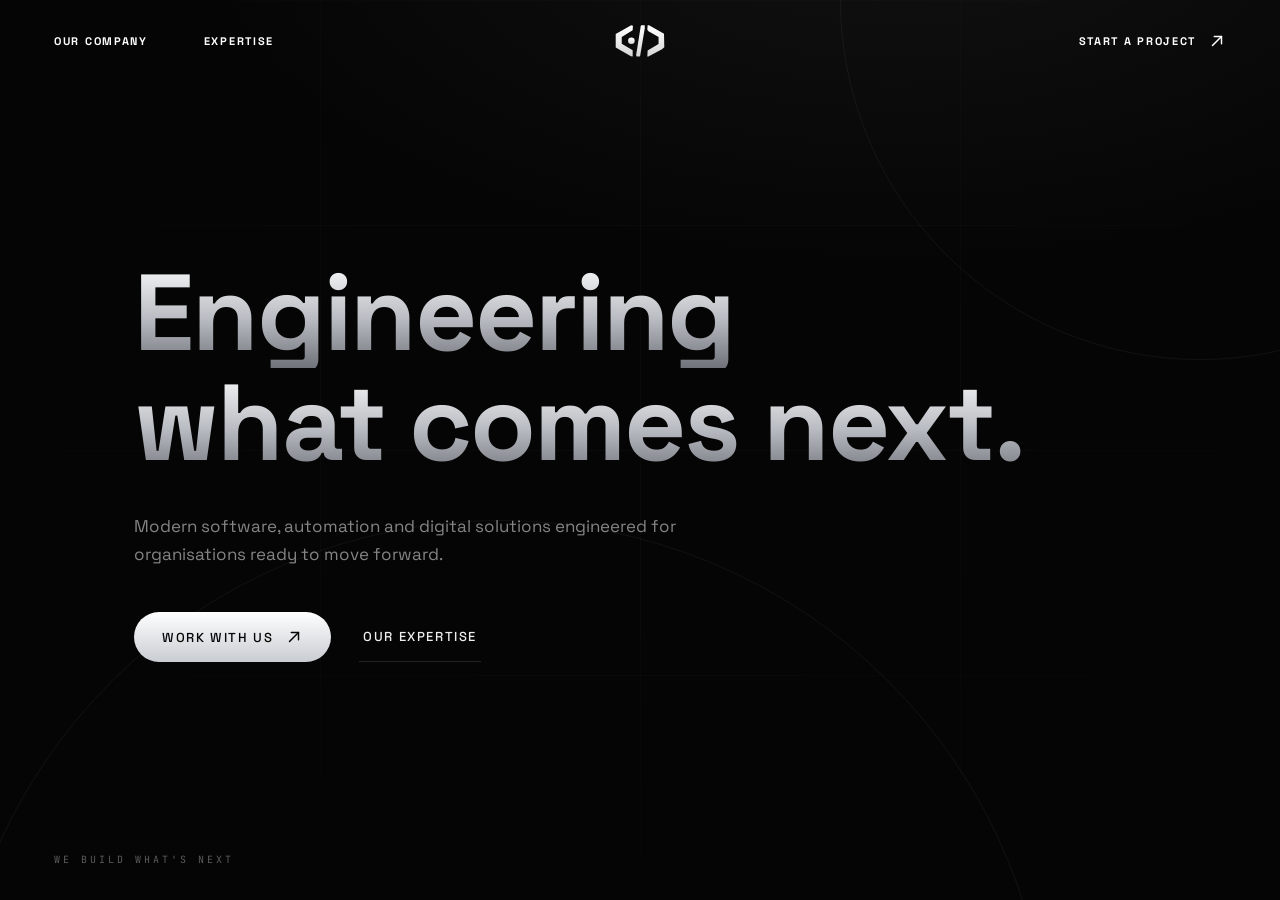
==== commit a93776be: "improved mobile navigation and contact form submission" ====
--- a/index.html
+++ b/index.html
@@ -103,6 +103,7 @@
 
   </div>
 
+
   <main
     class="site"
     id="site"
@@ -124,6 +125,7 @@
         </a>
 
       </nav>
+
 
       <a
         href="#company"
@@ -138,6 +140,20 @@
         >
 
       </a>
+
+
+      <button
+        class="mobile-menu-toggle"
+        id="mobileMenuToggle"
+        type="button"
+        aria-label="Open navigation menu"
+        aria-controls="mobileMenu"
+        aria-expanded="false"
+      >
+        <span></span>
+        <span></span>
+      </button>
+
 
       <nav
         class="nav-right"
@@ -152,12 +168,78 @@
           aria-controls="projectModal"
         >
           Start a Project
-          <span aria-hidden="true">↗</span>
+
+          <svg
+            class="arrow-icon"
+            viewBox="0 0 20 20"
+            aria-hidden="true"
+            focusable="false"
+          >
+            <path d="M5 15 15 5"></path>
+            <path d="M7 5h8v8"></path>
+          </svg>
         </a>
 
       </nav>
 
     </header>
+
+
+    <div
+      class="mobile-menu"
+      id="mobileMenu"
+      aria-hidden="true"
+    >
+
+      <nav
+        class="mobile-menu-nav"
+        aria-label="Mobile navigation"
+      >
+
+        <a
+          href="#company"
+          data-mobile-menu-close
+        >
+          <span>01</span>
+          Our Company
+        </a>
+
+        <a
+          href="#expertise"
+          data-mobile-menu-close
+        >
+          <span>02</span>
+          Expertise
+        </a>
+
+        <a
+          href="#project-options"
+          data-project-modal-open
+          data-mobile-menu-close
+          aria-haspopup="dialog"
+          aria-controls="projectModal"
+        >
+          <span>03</span>
+          Start a Project
+        </a>
+
+      </nav>
+
+
+      <div class="mobile-menu-footer">
+
+        <span>
+          SoftwareDevCo
+        </span>
+
+        <span>
+          We Build What’s Next
+        </span>
+
+      </div>
+
+    </div>
+
 
     <section
       class="hero"
@@ -179,12 +261,14 @@
         aria-hidden="true"
       ></div>
 
+
       <div class="hero-inner">
 
         <h1
           class="hero-title reveal"
           style="--d: 0.2s;"
         >
+
           <span class="line">
             Engineering
           </span>
@@ -192,7 +276,9 @@
           <span class="line">
             what comes next.
           </span>
+
         </h1>
+
 
         <p
           class="hero-sub reveal"
@@ -201,6 +287,7 @@
           Modern software, automation and digital solutions engineered
           for organisations ready to move forward.
         </p>
+
 
         <div
           class="hero-actions reveal"
@@ -215,8 +302,18 @@
             aria-controls="projectModal"
           >
             Work With Us
-            <span aria-hidden="true">↗</span>
+
+            <svg
+              class="arrow-icon"
+              viewBox="0 0 20 20"
+              aria-hidden="true"
+              focusable="false"
+            >
+              <path d="M5 15 15 5"></path>
+              <path d="M7 5h8v8"></path>
+            </svg>
           </a>
+
 
           <a
             href="#expertise"
@@ -229,6 +326,7 @@
 
       </div>
 
+
       <div
         class="hero-footer reveal"
         style="--d: 0.65s;"
@@ -243,6 +341,7 @@
     </section>
 
   </main>
+
 
   <div
     class="project-modal"
@@ -261,6 +360,7 @@
       aria-label="Close project options"
     ></button>
 
+
     <div
       class="project-modal-panel"
       role="document"
@@ -276,12 +376,14 @@
         <span aria-hidden="true"></span>
       </button>
 
+
       <div class="project-modal-content">
 
         <p class="project-modal-eyebrow">
           Start a Project
         </p>
 
+
         <h2
           class="project-modal-title"
           id="projectModalTitle"
@@ -289,6 +391,7 @@
           Let’s build what’s next.
         </h2>
 
+
         <p
           class="project-modal-description"
           id="projectModalDescription"
@@ -296,6 +399,7 @@
           We’d love to hear about your idea, business or product.
           Choose how you’d like to start the conversation.
         </p>
+
 
         <div class="project-modal-options">
 
@@ -303,9 +407,6 @@
             href="./contact.html"
             class="project-option"
           >
-
-            <span class="project-option-number">
-            </span>
 
             <span
               class="project-option-icon"
@@ -329,6 +430,7 @@
 
             </span>
 
+
             <span class="project-option-content">
 
               <span class="project-option-title">
@@ -340,15 +442,24 @@
               </span>
 
             </span>
+
 
             <span
               class="project-option-arrow"
               aria-hidden="true"
             >
-              ↗
+              <svg
+                class="arrow-icon"
+                viewBox="0 0 20 20"
+                focusable="false"
+              >
+                <path d="M5 15 15 5"></path>
+                <path d="M7 5h8v8"></path>
+              </svg>
             </span>
 
           </a>
+
 
           <a
             href="https://wa.me/447375074911?text=Hello%20Luiz%2C%20I%20would%20like%20to%20discuss%20a%20project%20with%20SoftwareDevCo."
@@ -356,9 +467,6 @@
             target="_blank"
             rel="noopener noreferrer"
           >
-
-            <span class="project-option-number">
-            </span>
 
             <span
               class="project-option-icon"
@@ -388,6 +496,7 @@
 
             </span>
 
+
             <span class="project-option-content">
 
               <span class="project-option-title">
@@ -399,17 +508,26 @@
               </span>
 
             </span>
+
 
             <span
               class="project-option-arrow"
               aria-hidden="true"
             >
-              ↗
+              <svg
+                class="arrow-icon"
+                viewBox="0 0 20 20"
+                focusable="false"
+              >
+                <path d="M5 15 15 5"></path>
+                <path d="M7 5h8v8"></path>
+              </svg>
             </span>
 
           </a>
 
         </div>
+
 
         <div class="project-modal-email">
 
@@ -419,7 +537,16 @@
 
           <a href="mailto:contact@softwaredevco.co.uk">
             contact@softwaredevco.co.uk
-            <span aria-hidden="true">↗</span>
+
+            <svg
+              class="arrow-icon"
+              viewBox="0 0 20 20"
+              aria-hidden="true"
+              focusable="false"
+            >
+              <path d="M5 15 15 5"></path>
+              <path d="M7 5h8v8"></path>
+            </svg>
           </a>
 
         </div>
@@ -429,9 +556,11 @@
     </div>
 
   </div>
+
 
   <script src="./js/main.js"></script>
   <script src="./js/project-modal.js"></script>
+  <script src="./js/mobile-menu.js"></script>
 
 </body>
 
--- a/css/navigation.css
+++ b/css/navigation.css
@@ -13,7 +13,7 @@
   top: 0;
   left: 0;
 
-  z-index: 20;
+  z-index: 40;
 
   display: grid;
   grid-template-columns: 1fr auto 1fr;
@@ -47,7 +47,9 @@
   gap: 56px;
 
   opacity: 0;
-  transform: translateY(-10px);
+
+  transform:
+    translateY(-10px);
 
   transition:
     opacity 0.8s ease 0.08s,
@@ -63,7 +65,9 @@
 body.is-ready .nav-left,
 body.is-ready .nav-right {
   opacity: 1;
-  transform: translateY(0);
+
+  transform:
+    translateY(0);
 }
 
 
@@ -84,7 +88,8 @@
   text-decoration: none;
   text-transform: uppercase;
 
-  transition: opacity 0.3s ease;
+  transition:
+    opacity 0.3s ease;
 }
 
 
@@ -109,10 +114,14 @@
   width: 100%;
   height: 1px;
 
-  background: rgba(255, 255, 255, 0.7);
-
-  transform: scaleX(0);
-  transform-origin: right;
+  background:
+    rgba(255, 255, 255, 0.7);
+
+  transform:
+    scaleX(0);
+
+  transform-origin:
+    right;
 
   transition:
     transform
@@ -123,8 +132,11 @@
 
 .nav-left a:hover::after,
 .nav-right a:not(.start-project):hover::after {
-  transform: scaleX(1);
-  transform-origin: left;
+  transform:
+    scaleX(1);
+
+  transform-origin:
+    left;
 }
 
 
@@ -143,11 +155,6 @@
 }
 
 
-/*
-  The navigation logo appears at the exact moment the travelling
-  loader logo reaches this position.
-*/
-
 .center-logo.has-arrived {
   opacity: 1;
   visibility: visible;
@@ -164,12 +171,6 @@
 }
 
 
-/*
-  No glow or scaling is applied to the logo because the visual
-  direction is intended to remain restrained and premium.
-*/
-
-
 /* ============================================================
    START PROJECT LINK
    ============================================================ */
@@ -182,7 +183,7 @@
 }
 
 
-.start-project span {
+.start-project .arrow-icon {
   transition:
     transform
     0.3s
@@ -190,8 +191,69 @@
 }
 
 
-.start-project:hover span {
-  transform: translate(4px, -4px);
+.start-project:hover .arrow-icon {
+  transform:
+    translate(4px, -4px);
+}
+
+
+/* ============================================================
+   SVG ARROW ICON
+   ============================================================ */
+
+.arrow-icon {
+  display: block;
+
+  flex: 0 0 auto;
+
+  width: 18px;
+  height: 18px;
+
+  fill: none;
+  stroke: currentColor;
+
+  stroke-width: 1.6;
+  stroke-linecap: round;
+  stroke-linejoin: round;
+}
+
+
+/* ============================================================
+   MOBILE MENU DEFAULT STATE
+   ============================================================ */
+
+.mobile-menu-toggle,
+.mobile-menu {
+  display: none;
+}
+
+
+/* ============================================================
+   MOBILE MENU BUTTON
+   ============================================================ */
+
+.mobile-menu-toggle {
+  border: 0;
+
+  font: inherit;
+
+  -webkit-tap-highlight-color:
+    transparent;
+}
+
+
+/* ============================================================
+   MOBILE MENU
+   ============================================================ */
+
+.mobile-menu {
+  color: #ffffff;
+}
+
+
+.mobile-menu a {
+  -webkit-tap-highlight-color:
+    transparent;
 }
 
 
@@ -200,10 +262,19 @@
    ============================================================ */
 
 @media (prefers-reduced-motion: reduce) {
+
   .nav-left,
   .nav-right {
     transform: none;
 
-    transition: opacity 0.3s ease;
+    transition:
+      opacity
+      0.3s
+      ease;
+  }
+
+
+  .start-project .arrow-icon {
+    transition: none;
   }
 }
--- a/css/responsive.css
+++ b/css/responsive.css
@@ -17,43 +17,256 @@
     height: 72px;
 
     padding: 0 20px;
-  }
-
+
+    grid-template-columns:
+      1fr
+      auto
+      1fr;
+  }
+
+
+  /*
+    The desktop navigation is replaced by the mobile menu.
+  */
 
   .nav-left,
   .nav-right {
-    gap: 20px;
-  }
-
-
-  /*
-    Simplify the navigation on smaller screens.
-
-    Keep:
-    - Our Company
-    - Centre logo
-
-    Hide:
-    - Expertise
-    - Start a Project navigation link
-
-    The Start a Project button remains available in the hero.
-  */
-
-  .nav-left a:nth-child(2),
-  .nav-right .start-project {
     display: none;
   }
 
 
-  .top-nav a {
-    font-size: 9px;
-    letter-spacing: 1.1px;
+  .center-logo {
+    grid-column: 2;
+    grid-row: 1;
   }
 
 
   .center-logo img {
     width: 46px;
+  }
+
+
+  .mobile-menu-toggle {
+    position: relative;
+
+    z-index: 42;
+
+    grid-column: 3;
+    grid-row: 1;
+
+    display: flex;
+
+    align-items: center;
+    justify-content: center;
+    flex-direction: column;
+
+    justify-self: end;
+
+    gap: 6px;
+
+    width: 44px;
+    height: 44px;
+
+    padding: 0;
+
+    border:
+      1px solid
+      rgba(255, 255, 255, 0.14);
+
+    border-radius: 50%;
+
+    background:
+      rgba(255, 255, 255, 0.025);
+
+    color: #ffffff;
+
+    cursor: pointer;
+
+    pointer-events: none;
+  }
+
+
+  body.is-ready .mobile-menu-toggle {
+    pointer-events: auto;
+  }
+
+
+  .mobile-menu-toggle span {
+    display: block;
+
+    width: 17px;
+    height: 1px;
+
+    background:
+      currentColor;
+
+    transition:
+      transform
+      0.35s
+      cubic-bezier(0.2, 0.7, 0.2, 1),
+      opacity
+      0.25s
+      ease;
+  }
+
+
+  .mobile-menu-toggle.is-active span:first-child {
+    transform:
+      translateY(3.5px)
+      rotate(45deg);
+  }
+
+
+  .mobile-menu-toggle.is-active span:last-child {
+    transform:
+      translateY(-3.5px)
+      rotate(-45deg);
+  }
+
+
+  .mobile-menu {
+    position: fixed;
+
+    inset: 0;
+
+    z-index: 35;
+
+    display: flex;
+
+    flex-direction: column;
+    justify-content: space-between;
+
+    padding:
+      calc(112px + env(safe-area-inset-top))
+      24px
+      calc(30px + env(safe-area-inset-bottom));
+
+    background:
+      radial-gradient(
+        600px
+        400px
+        at
+        80%
+        0%,
+        rgba(255, 255, 255, 0.055),
+        transparent
+        68%
+      ),
+      #050505;
+
+    opacity: 0;
+    visibility: hidden;
+
+    pointer-events: none;
+
+    transform:
+      translateY(-16px);
+
+    transition:
+      opacity
+      0.35s
+      ease,
+      visibility
+      0.35s,
+      transform
+      0.45s
+      cubic-bezier(0.16, 1, 0.3, 1);
+  }
+
+
+  .mobile-menu.is-open {
+    opacity: 1;
+    visibility: visible;
+
+    pointer-events: auto;
+
+    transform:
+      translateY(0);
+  }
+
+
+  body.mobile-menu-open {
+    overflow: hidden;
+  }
+
+
+  .mobile-menu-nav {
+    display: flex;
+
+    flex-direction: column;
+  }
+
+
+  .mobile-menu-nav a {
+    display: grid;
+
+    grid-template-columns:
+      44px
+      1fr;
+
+    align-items: baseline;
+
+    padding:
+      22px
+      0;
+
+    border-bottom:
+      1px solid
+      rgba(255, 255, 255, 0.12);
+
+    color: #ffffff;
+
+    font-size:
+      clamp(
+        30px,
+        9vw,
+        44px
+      );
+
+    font-weight: 500;
+
+    letter-spacing: -0.035em;
+    line-height: 1;
+
+    text-decoration: none;
+    text-transform: none;
+  }
+
+
+  .mobile-menu-nav a span {
+    color:
+      rgba(255, 255, 255, 0.34);
+
+    font-family:
+      "JetBrains Mono",
+      "Courier New",
+      monospace;
+
+    font-size: 9px;
+    letter-spacing: 1.4px;
+  }
+
+
+  .mobile-menu-footer {
+    display: flex;
+
+    justify-content: space-between;
+
+    gap: 20px;
+
+    color:
+      rgba(255, 255, 255, 0.35);
+
+    font-family:
+      "JetBrains Mono",
+      "Courier New",
+      monospace;
+
+    font-size: 8px;
+    letter-spacing: 1.6px;
+    line-height: 1.5;
+
+    text-transform: uppercase;
   }
 
 
@@ -63,9 +276,9 @@
 
   .hero-inner {
     padding:
-      120px
+      118px
       24px
-      140px;
+      132px;
   }
 
 
@@ -73,11 +286,11 @@
     font-size:
       clamp(
         44px,
-        13vw,
-        76px
+        12.6vw,
+        72px
       );
 
-    line-height: 1.03;
+    line-height: 1.02;
   }
 
 
@@ -130,7 +343,7 @@
     padding:
       0
       24px
-      22px;
+      calc(22px + env(safe-area-inset-bottom));
   }
 
 
@@ -181,20 +394,42 @@
   }
 
 
+  .mobile-menu {
+    padding:
+      calc(104px + env(safe-area-inset-top))
+      20px
+      calc(24px + env(safe-area-inset-bottom));
+  }
+
+
+  .mobile-menu-nav a {
+    padding:
+      20px
+      0;
+
+    font-size:
+      clamp(
+        29px,
+        9.5vw,
+        40px
+      );
+  }
+
+
   .hero-inner {
     padding:
-      112px
+      108px
       20px
-      130px;
+      122px;
   }
 
 
   .hero-title {
     font-size:
       clamp(
-        40px,
-        13.5vw,
-        62px
+        42px,
+        12.6vw,
+        58px
       );
   }
 
@@ -228,7 +463,7 @@
     padding:
       0
       20px
-      20px;
+      calc(20px + env(safe-area-inset-bottom));
   }
 }
 
@@ -263,4 +498,17 @@
   .hero-actions {
     margin-top: 28px;
   }
+}
+
+
+/* ============================================================
+   REDUCED MOTION
+   ============================================================ */
+
+@media (prefers-reduced-motion: reduce) {
+
+  .mobile-menu,
+  .mobile-menu-toggle span {
+    transition: none;
+  }
 }
--- a/css/project-modal.css
+++ b/css/project-modal.css
@@ -23,10 +23,16 @@
   display: grid;
   place-items: center;
 
-  padding: clamp(12px, 2.5vh, 28px);
+  padding:
+    clamp(
+      12px,
+      2.5vh,
+      28px
+    );
 
   opacity: 0;
   visibility: hidden;
+
   pointer-events: none;
 
   transition:
@@ -38,6 +44,7 @@
 .project-modal.is-open {
   opacity: 1;
   visibility: visible;
+
   pointer-events: auto;
 }
 
@@ -64,8 +71,11 @@
 
   cursor: default;
 
-  backdrop-filter: blur(18px);
-  -webkit-backdrop-filter: blur(18px);
+  backdrop-filter:
+    blur(18px);
+
+  -webkit-backdrop-filter:
+    blur(18px);
 }
 
 
@@ -75,17 +85,29 @@
 
 .project-modal-panel {
   position: relative;
+
   z-index: 1;
 
-  width: min(1120px, calc(100vw - 56px));
-
-  max-height: calc(100vh - 56px);
-  max-height: calc(100dvh - 56px);
+  width:
+    min(
+      1120px,
+      calc(100vw - 56px)
+    );
+
+  max-height:
+    calc(100vh - 56px);
+
+  max-height:
+    calc(100dvh - 56px);
 
   overflow-y: auto;
-  overscroll-behavior: contain;
-
-  scrollbar-width: thin;
+
+  overscroll-behavior:
+    contain;
+
+  scrollbar-width:
+    thin;
+
   scrollbar-color:
     rgba(255, 255, 255, 0.35)
     transparent;
@@ -114,7 +136,8 @@
 
   transition:
     opacity 0.5s ease,
-    transform 0.65s cubic-bezier(0.16, 1, 0.3, 1);
+    transform 0.65s
+    cubic-bezier(0.16, 1, 0.3, 1);
 }
 
 
@@ -124,19 +147,22 @@
 
 
 .project-modal-panel::-webkit-scrollbar-track {
-  background: transparent;
+  background:
+    transparent;
 }
 
 
 .project-modal-panel::-webkit-scrollbar-thumb {
-  border-radius: 999px;
+  border-radius:
+    999px;
 
   background:
     rgba(255, 255, 255, 0.28);
 }
 
 
-.project-modal.is-open .project-modal-panel {
+.project-modal.is-open
+.project-modal-panel {
   opacity: 1;
 
   transform:
@@ -195,8 +221,19 @@
 .project-modal-close {
   position: absolute;
 
-  top: clamp(18px, 2.5vh, 26px);
-  right: clamp(18px, 2.5vh, 26px);
+  top:
+    clamp(
+      18px,
+      2.5vh,
+      26px
+    );
+
+  right:
+    clamp(
+      18px,
+      2.5vh,
+      26px
+    );
 
   z-index: 4;
 
@@ -207,7 +244,8 @@
     1px solid
     rgba(255, 255, 255, 0.15);
 
-  border-radius: 50%;
+  border-radius:
+    50%;
 
   background:
     rgba(255, 255, 255, 0.025);
@@ -242,7 +280,8 @@
   width: 18px;
   height: 1px;
 
-  background: #ffffff;
+  background:
+    #ffffff;
 }
 
 
@@ -266,19 +305,37 @@
 
 .project-modal-content {
   position: relative;
+
   z-index: 2;
 
   padding:
-    clamp(64px, 8vh, 82px)
-    clamp(28px, 5vw, 72px)
-    clamp(34px, 5vh, 54px);
+    clamp(
+      64px,
+      8vh,
+      82px
+    )
+    clamp(
+      28px,
+      5vw,
+      72px
+    )
+    clamp(
+      34px,
+      5vh,
+      54px
+    );
 
   text-align: center;
 }
 
 
 .project-modal-eyebrow {
-  margin-bottom: clamp(14px, 2.2vh, 24px);
+  margin-bottom:
+    clamp(
+      14px,
+      2.2vh,
+      24px
+    );
 
   color:
     rgba(255, 255, 255, 0.42);
@@ -299,8 +356,6 @@
   max-width: 800px;
 
   margin: 0 auto;
-
-  color: #ffffff;
 
   font-family:
     "Space Grotesk",
@@ -327,9 +382,14 @@
       #767a81 100%
     );
 
-  -webkit-background-clip: text;
-  background-clip: text;
-  color: transparent;
+  -webkit-background-clip:
+    text;
+
+  background-clip:
+    text;
+
+  color:
+    transparent;
 }
 
 
@@ -337,14 +397,24 @@
   max-width: 610px;
 
   margin:
-    clamp(18px, 3vh, 30px)
+    clamp(
+      18px,
+      3vh,
+      30px
+    )
     auto
     0;
 
   color:
     rgba(255, 255, 255, 0.58);
 
-  font-size: clamp(14px, 1.4vw, 17px);
+  font-size:
+    clamp(
+      14px,
+      1.4vw,
+      17px
+    );
+
   line-height: 1.65;
 }
 
@@ -357,11 +427,19 @@
   display: grid;
 
   grid-template-columns:
-    repeat(2, minmax(0, 1fr));
+    repeat(
+      2,
+      minmax(0, 1fr)
+    );
 
   gap: 16px;
 
-  margin-top: clamp(30px, 5vh, 52px);
+  margin-top:
+    clamp(
+      30px,
+      5vh,
+      52px
+    );
 
   text-align: left;
 }
@@ -382,11 +460,27 @@
     1fr;
 
   column-gap: 22px;
-  row-gap: clamp(20px, 3.5vh, 34px);
-
-  min-height: clamp(210px, 27vh, 290px);
-
-  padding: clamp(22px, 2.5vw, 28px);
+
+  row-gap:
+    clamp(
+      20px,
+      3.5vh,
+      34px
+    );
+
+  min-height:
+    clamp(
+      210px,
+      27vh,
+      290px
+    );
+
+  padding:
+    clamp(
+      22px,
+      2.5vw,
+      28px
+    );
 
   overflow: hidden;
 
@@ -402,7 +496,8 @@
   text-decoration: none;
 
   transition:
-    transform 0.4s cubic-bezier(0.2, 0.7, 0.2, 1),
+    transform 0.4s
+    cubic-bezier(0.2, 0.7, 0.2, 1),
     border-color 0.35s ease,
     background 0.35s ease;
 }
@@ -445,12 +540,169 @@
 }
 
 
-.project-option-number {
+/* ============================================================
+   OPTION ICON
+   ============================================================ */
+
+.project-option-icon {
   position: relative;
+
   z-index: 1;
 
+  grid-column: 3;
+  grid-row: 1;
+
+  display: grid;
+  place-items: center;
+
+  width:
+    clamp(
+      42px,
+      4vw,
+      48px
+    );
+
+  height:
+    clamp(
+      42px,
+      4vw,
+      48px
+    );
+
+  border:
+    1px solid
+    rgba(255, 255, 255, 0.15);
+
+  border-radius:
+    50%;
+}
+
+
+.project-option-icon svg {
+  width: 21px;
+  height: 21px;
+
+  fill: none;
+  stroke: currentColor;
+
+  stroke-width: 1.6;
+  stroke-linecap: round;
+  stroke-linejoin: round;
+}
+
+
+/* ============================================================
+   OPTION CONTENT
+   ============================================================ */
+
+.project-option-content {
+  position: relative;
+
+  z-index: 1;
+
+  grid-column:
+    1 / 3;
+
+  grid-row: 2;
+
+  align-self: end;
+
+  display: flex;
+  flex-direction: column;
+
+  max-width: 350px;
+}
+
+
+.project-option-title {
+  font-size:
+    clamp(
+      26px,
+      2.4vw,
+      32px
+    );
+
+  font-weight: 500;
+
+  line-height: 1.05;
+  letter-spacing: -0.03em;
+}
+
+
+.project-option-description {
+  margin-top: 12px;
+
   color:
-    rgba(255, 255, 255, 0.35);
+    rgba(255, 255, 255, 0.5);
+
+  font-size:
+    clamp(
+      12px,
+      1.1vw,
+      14px
+    );
+
+  line-height: 1.6;
+}
+
+
+/* ============================================================
+   OPTION ARROW
+   ============================================================ */
+
+.project-option-arrow {
+  position: relative;
+
+  z-index: 1;
+
+  grid-column: 3;
+  grid-row: 2;
+
+  align-self: end;
+  justify-self: end;
+
+  transition:
+    transform 0.3s ease;
+}
+
+
+.project-option-arrow .arrow-icon {
+  width: 24px;
+  height: 24px;
+}
+
+
+.project-option:hover
+.project-option-arrow {
+  transform:
+    translate(4px, -4px);
+}
+
+
+/* ============================================================
+   DIRECT EMAIL
+   ============================================================ */
+
+.project-modal-email {
+  display: flex;
+
+  align-items: center;
+  justify-content: center;
+  flex-wrap: wrap;
+
+  gap:
+    12px
+    22px;
+
+  margin-top:
+    clamp(
+      22px,
+      3.5vh,
+      34px
+    );
+
+  color:
+    rgba(255, 255, 255, 0.36);
 
   font-family:
     "JetBrains Mono",
@@ -458,138 +710,18 @@
     monospace;
 
   font-size: 10px;
-  letter-spacing: 2px;
-}
-
-
-.project-option-icon {
-  position: relative;
-  z-index: 1;
-
-  grid-column: 3;
-  grid-row: 1;
-
-  display: grid;
-  place-items: center;
-
-  width: clamp(42px, 4vw, 48px);
-  height: clamp(42px, 4vw, 48px);
-
-  border:
-    1px solid
-    rgba(255, 255, 255, 0.15);
-
-  border-radius: 50%;
-}
-
-
-.project-option-icon svg {
-  width: 21px;
-  height: 21px;
-
-  fill: none;
-  stroke: currentColor;
-
-  stroke-width: 1.6;
-  stroke-linecap: round;
-  stroke-linejoin: round;
-}
-
-
-.project-option-content {
-  position: relative;
-  z-index: 1;
-
-  grid-column:
-    1 / 3;
-
-  grid-row: 2;
-
-  align-self: end;
-
-  display: flex;
-  flex-direction: column;
-
-  max-width: 350px;
-}
-
-
-.project-option-title {
-  font-size: clamp(26px, 2.4vw, 32px);
-  font-weight: 500;
-
-  line-height: 1.05;
-  letter-spacing: -0.03em;
-}
-
-
-.project-option-description {
-  margin-top: 12px;
-
-  color:
-    rgba(255, 255, 255, 0.5);
-
-  font-size: clamp(12px, 1.1vw, 14px);
-  line-height: 1.6;
-}
-
-
-.project-option-arrow {
-  position: relative;
-  z-index: 1;
-
-  grid-column: 3;
-  grid-row: 2;
-
-  align-self: end;
-  justify-self: end;
-
-  font-size: 24px;
-
-  transition:
-    transform
-    0.3s ease;
-}
-
-
-.project-option:hover
-.project-option-arrow {
-  transform:
-    translate(4px, -4px);
-}
-
-
-/* ============================================================
-   DIRECT EMAIL
-   ============================================================ */
-
-.project-modal-email {
-  display: flex;
-
+  letter-spacing: 1.6px;
+
+  text-transform: uppercase;
+}
+
+
+.project-modal-email a {
+  display: inline-flex;
   align-items: center;
-  justify-content: center;
-  flex-wrap: wrap;
-
-  gap: 12px 22px;
-
-  margin-top: clamp(22px, 3.5vh, 34px);
-
-  color:
-    rgba(255, 255, 255, 0.36);
-
-  font-family:
-    "JetBrains Mono",
-    "Courier New",
-    monospace;
-
-  font-size: 10px;
-  letter-spacing: 1.6px;
-
-  text-transform: uppercase;
-}
-
-
-.project-modal-email a {
+
+  gap: 8px;
+
   color:
     rgba(255, 255, 255, 0.72);
 
@@ -601,7 +733,14 @@
 
 
 .project-modal-email a:hover {
-  color: #ffffff;
+  color:
+    #ffffff;
+}
+
+
+.project-modal-email .arrow-icon {
+  width: 15px;
+  height: 15px;
 }
 
 
@@ -611,7 +750,8 @@
 
 @media
   (min-width: 761px)
-  and (max-height: 900px) {
+  and
+  (max-height: 900px) {
 
   .project-modal {
     padding: 14px;
@@ -710,11 +850,14 @@
 }
 
 
-/* Even shorter displays */
+/* ============================================================
+   VERY SHORT DESKTOP SCREENS
+   ============================================================ */
 
 @media
   (min-width: 761px)
-  and (max-height: 720px) {
+  and
+  (max-height: 720px) {
 
   .project-modal-content {
     padding:
@@ -781,22 +924,37 @@
    ============================================================ */
 
 @media (max-width: 760px) {
+
   .project-modal {
-    padding: 12px;
+    align-items: stretch;
+
+    padding:
+      max(
+        10px,
+        env(safe-area-inset-top)
+      )
+      10px
+      max(
+        10px,
+        env(safe-area-inset-bottom)
+      );
   }
 
 
   .project-modal-panel {
     width: 100%;
-
-    max-height:
-      calc(100dvh - 24px);
+    max-height: 100%;
+
+    overflow-y: auto;
+
+    -webkit-overflow-scrolling:
+      touch;
   }
 
 
   .project-modal-close {
-    top: 18px;
-    right: 18px;
+    top: 16px;
+    right: 16px;
 
     width: 42px;
     height: 42px;
@@ -805,40 +963,65 @@
 
   .project-modal-content {
     padding:
-      74px
+      76px
       18px
-      34px;
+      28px;
+  }
+
+
+  .project-modal-eyebrow {
+    margin-bottom: 12px;
+
+    font-size: 8px;
+    letter-spacing: 3px;
   }
 
 
   .project-modal-title {
+    max-width: 330px;
+
     font-size:
       clamp(
-        44px,
-        14vw,
-        68px
+        39px,
+        11vw,
+        50px
       );
+
+    line-height: 1;
   }
 
 
   .project-modal-description {
-    margin-top: 24px;
-
-    font-size: 15px;
+    max-width: 340px;
+
+    margin-top: 18px;
+
+    font-size: 14px;
+    line-height: 1.55;
   }
 
 
   .project-modal-options {
     grid-template-columns: 1fr;
 
-    margin-top: 38px;
+    gap: 12px;
+
+    margin-top: 28px;
   }
 
 
   .project-option {
-    min-height: 230px;
-
-    padding: 24px;
+    min-height: 180px;
+
+    padding: 22px;
+
+    row-gap: 14px;
+  }
+
+
+  .project-option-icon {
+    width: 44px;
+    height: 44px;
   }
 
 
@@ -847,62 +1030,163 @@
   }
 
 
+  .project-option-description {
+    max-width: 250px;
+
+    margin-top: 8px;
+
+    font-size: 13px;
+  }
+
+
+  .project-option-arrow .arrow-icon {
+    width: 22px;
+    height: 22px;
+  }
+
+
   .project-modal-email {
     flex-direction: column;
-  }
-}
-
-
-/* Smaller mobile screens */
+
+    gap: 10px;
+
+    margin-top: 24px;
+    padding-bottom: 2px;
+
+    font-size: 8px;
+    letter-spacing: 1.3px;
+  }
+
+
+  .project-modal-email a {
+    font-size: 9px;
+  }
+}
+
+
+/* ============================================================
+   SMALL MOBILE HEIGHT
+   ============================================================ */
 
 @media
   (max-width: 760px)
-  and (max-height: 760px) {
+  and
+  (max-height: 700px) {
 
   .project-modal-content {
     padding:
       62px
       16px
-      24px;
+      22px;
   }
 
 
   .project-modal-eyebrow {
-    margin-bottom: 12px;
+    display: none;
   }
 
 
   .project-modal-title {
     font-size:
       clamp(
-        40px,
-        12vw,
-        58px
+        36px,
+        9vw,
+        44px
       );
   }
 
 
   .project-modal-description {
+    margin-top: 12px;
+
+    font-size: 12px;
+  }
+
+
+  .project-modal-options {
+    margin-top: 18px;
+  }
+
+
+  .project-option {
+    min-height: 148px;
+
+    padding: 18px;
+  }
+
+
+  .project-option-title {
+    font-size: 24px;
+  }
+
+
+  .project-option-description {
+    font-size: 11px;
+  }
+
+
+  .project-modal-email {
     margin-top: 16px;
-
-    font-size: 13px;
+  }
+}
+
+
+/* ============================================================
+   MOBILE LANDSCAPE
+   ============================================================ */
+
+@media
+  (max-width: 900px)
+  and
+  (max-height: 500px)
+  and
+  (orientation: landscape) {
+
+  .project-modal-content {
+    padding:
+      54px
+      24px
+      18px;
+  }
+
+
+  .project-modal-eyebrow,
+  .project-modal-description,
+  .project-modal-email {
+    display: none;
+  }
+
+
+  .project-modal-title {
+    font-size: 38px;
   }
 
 
   .project-modal-options {
-    margin-top: 24px;
+    grid-template-columns:
+      repeat(
+        2,
+        minmax(0, 1fr)
+      );
+
+    margin-top: 16px;
   }
 
 
   .project-option {
-    min-height: 190px;
-
-    padding: 20px;
-  }
-
-
-  .project-modal-email {
-    margin-top: 20px;
+    min-height: 130px;
+
+    padding: 16px;
+  }
+
+
+  .project-option-title {
+    font-size: 22px;
+  }
+
+
+  .project-option-description {
+    font-size: 10px;
   }
 }
 
@@ -912,6 +1196,7 @@
    ============================================================ */
 
 @media (prefers-reduced-motion: reduce) {
+
   .project-modal,
   .project-modal-panel,
   .project-modal-close,
